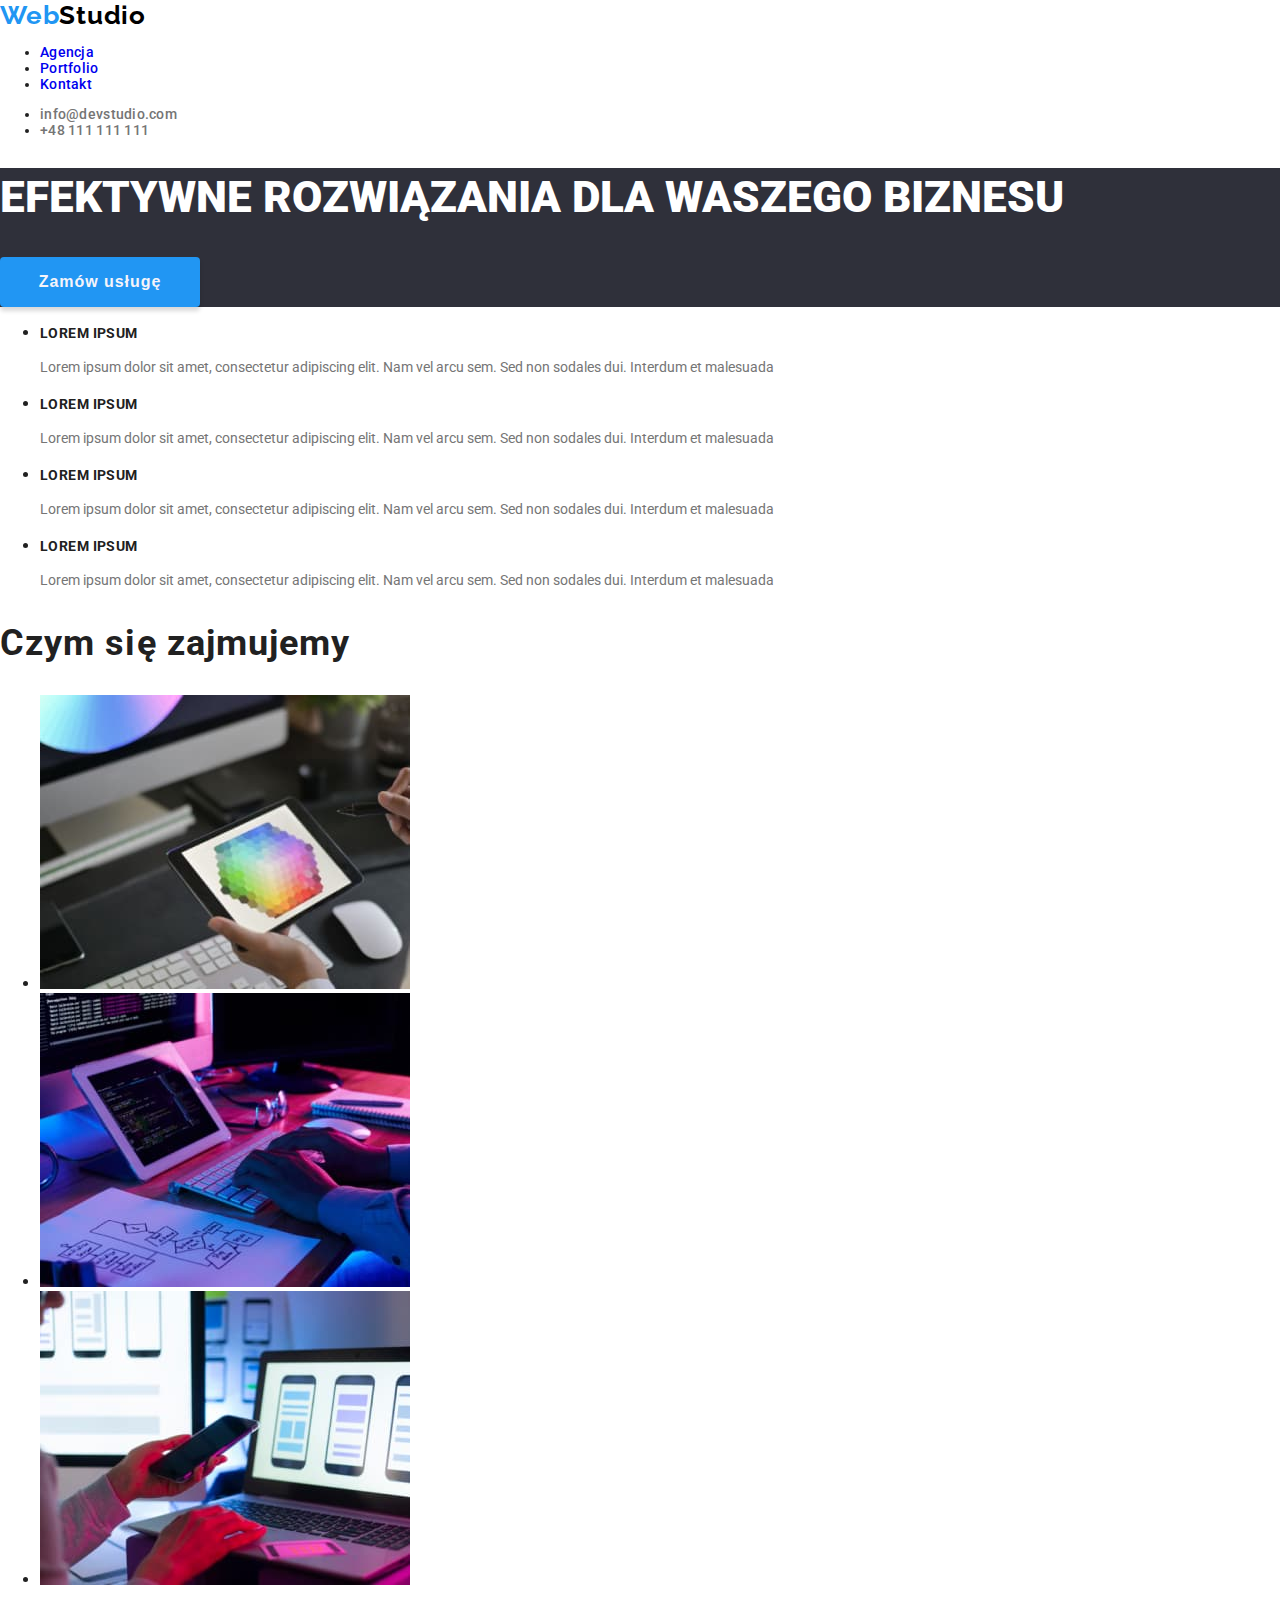
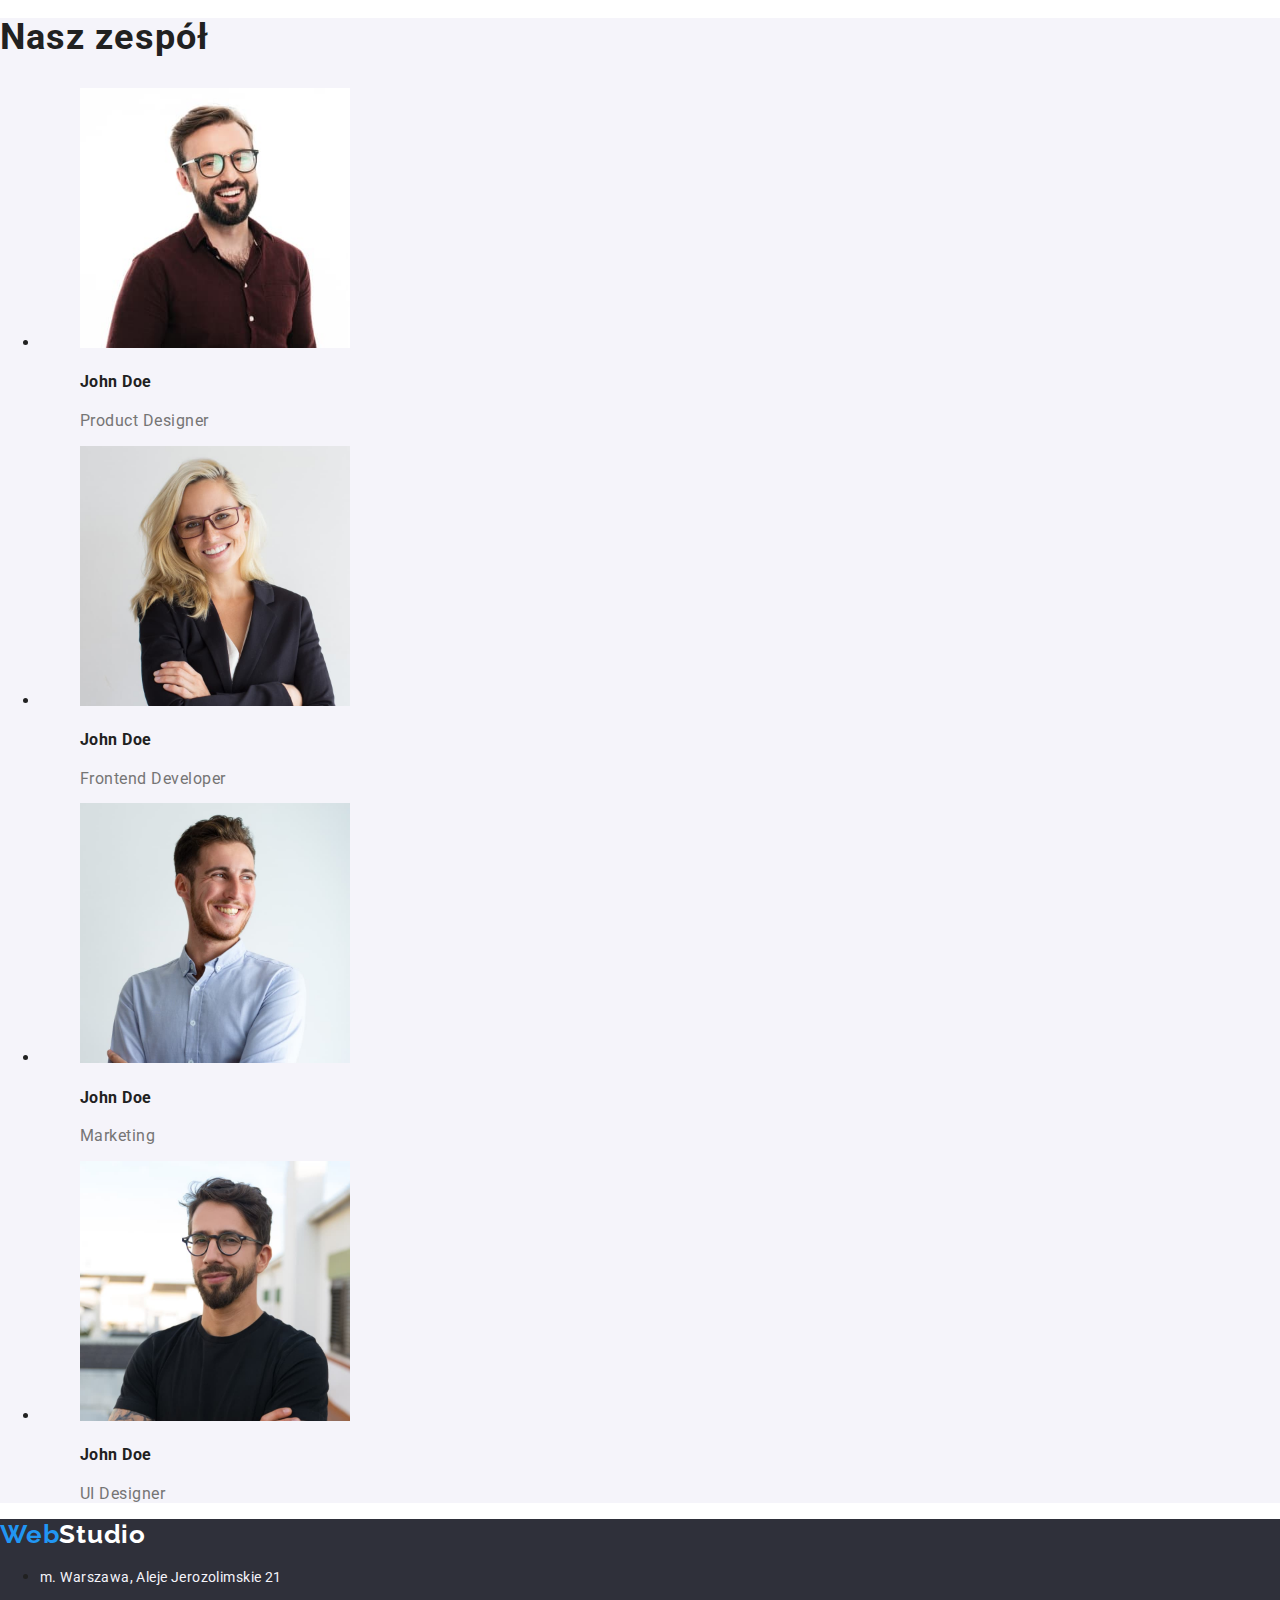
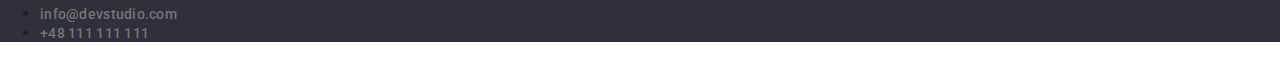
==== index.html @ f1ce7806 "start" ====
<!DOCTYPE html>
<html lang="pl">
  <head>
    <meta charset="UTF-8" />
    <meta http-equiv="X-UA-Compatible" content="IE=edge" />
    <meta name="viewport" content="width=device-width, initial-scale=1.0" />
    <link rel="preconnect" href="https://fonts.googleapis.com" />
    <link rel="preconnect" href="https://fonts.gstatic.com" crossorigin />
    <link
      href="https://fonts.googleapis.com/css2?family=Raleway:wght@700&family=Roboto:wght@400;500;700;900&display=swap"
      rel="stylesheet"
    />
    <link rel="stylesheet" href="./css/style.css" />
    <title>Studio</title>
  </head>
  <body>
    <header>
      <div class="logo">
        <a href="index.html" class="logo-link">
          Web<span class="studio">Studio</span></a
        >
      </div>
      <div>
        <nav class="nav">
          <ul>
            <li><a href="#" class="nav-link">Agencja</a></li>
            <li><a href="./portfolio.html" class="nav-link">Portfolio</a></li>
            <li><a href="#" class="nav-link">Kontakt</a></li>
          </ul>
        </nav>
      </div>
      <div>
        <nav class="nav-2">
          <ul>
            <li>
              <a href="mailto:info@devstudio.com" class="nav-mail"
                >info@devstudio.com</a
              >
            </li>
            <li>
              <a href="tel:+48111111111" class="nav-number">+48 111 111 111</a>
            </li>
          </ul>
        </nav>
      </div>
    </header>
    <main>
      <section class="section-1">
        <h1 class="section-1-h1">EFEKTYWNE ROZWIĄZANIA DLA WASZEGO BIZNESU</h1>
        <button type="button" class="button-section-1">Zamów usługę</button>
      </section>
      <section class="section-2">
        <ul>
          <li>
            <h3 class="section-2-h3">LOREM IPSUM</h3>
            <p class="section-2-p">
              Lorem ipsum dolor sit amet, consectetur adipiscing elit. Nam vel
              arcu sem. Sed non sodales dui. Interdum et malesuada
            </p>
          </li>
          <li>
            <h3 class="section-2-h3">LOREM IPSUM</h3>
            <p class="section-2-p">
              Lorem ipsum dolor sit amet, consectetur adipiscing elit. Nam vel
              arcu sem. Sed non sodales dui. Interdum et malesuada
            </p>
          </li>
          <li>
            <h3 class="section-2-h3">LOREM IPSUM</h3>
            <p class="section-2-p">
              Lorem ipsum dolor sit amet, consectetur adipiscing elit. Nam vel
              arcu sem. Sed non sodales dui. Interdum et malesuada
            </p>
          </li>
          <li>
            <h3 class="section-2-h3">LOREM IPSUM</h3>
            <p class="section-2-p">
              Lorem ipsum dolor sit amet, consectetur adipiscing elit. Nam vel
              arcu sem. Sed non sodales dui. Interdum et malesuada
            </p>
          </li>
        </ul>
      </section>

      <section class="section-3">
        <h2 class="section-3-h2">Czym się zajmujemy</h2>

        <ul>
          <li>
            <img
              src="./images/tablet.jpg"
              alt="tablet"
              width="370"
              height="294"
            />
          </li>
          <li>
            <img
              src="./images/coding.jpg"
              alt="coding"
              width="370"
              height="294"
            />
          </li>
          <li>
            <img
              src="./images/hand with tablet.jpg"
              alt="hand with tablet"
              width="370"
              height="294"
            />
          </li>
        </ul>
      </section>

      <section class="section-4">
        <h2 class="section-4-h2">Nasz zespół</h2>

        <ul>
          <li>
            <figure>
              <img
                src="./images/john doe product designer.jpg"
                alt="men with beard"
                width="270"
                height="260"
              />
              <figcaption>
                <h4 class="section-4-h4">John Doe</h4>
                <p class="section-4-p">Product Designer</p>
              </figcaption>
            </figure>
          </li>
          <li>
            <figure>
              <img
                src="./images/frontend developer.jpg"
                alt="girl with blon hair"
                width="270"
                height="260"
              />
              <figcaption>
                <h4 class="section-4-h4">John Doe</h4>
                <p class="section-4-p">Frontend Developer</p>
              </figcaption>
            </figure>
          </li>
          <li>
            <figure>
              <img
                src="./images/john doe marketing.jpg"
                alt="smilling man"
                width="270"
                height="260"
              />
              <figcaption>
                <h4 class="section-4-h4">John Doe</h4>
                <p class="section-4-p">Marketing</p>
              </figcaption>
            </figure>
          </li>
          <li>
            <figure>
              <img
                src="./images/man with beard.jpg"
                alt="man with beard"
                width="270"
                height="260"
              />
              <figcaption>
                <h4 class="section-4-h4">John Doe</h4>
                <p class="section-4-p">UI Designer</p>
              </figcaption>
            </figure>
          </li>
        </ul>
      </section>
    </main>

    <footer class="footer-style">
      <div class="logo">
        <a href="index.html" class="logo-link">
          Web<span class="studio-footer">Studio</span></a
        >
      </div>

      <address class="address">
        <ul>
          <li>
            <p class="adress-localization">
              m. Warszawa, Aleje Jerozolimskie 21
            </p>
          </li>
          <li>
            <a href="mailto:info@devstudio.com" class="adress-mail"
              >info@devstudio.com</a
            >
          </li>
          <li>
            <a href="tel:+48111111111" class="adress-tel">+48 111 111 111</a>
          </li>
        </ul>
      </address>
    </footer>
  </body>
</html>
---- css/style.css ----
:root {
  --hover-color: #2196f3;
  --color-grey: #757575;
  --color-black: #212121;
  --color-white: #f5f4fa;
  --color-grey2: #2f303a;
}

body {
  font-family: "Roboto", sans-serif;
  margin: 0px;
  padding: 0px;
  color: var(--color-black)
}

/*logo*/

.logo-link {
  font-family: "Raleway", sans-serif;
  text-decoration: none;
  font-style: normal;
  font-weight: 700;
  font-size: 26px;
  line-height: 1.19;
  letter-spacing: 0.03em;
  color: var(--hover-color);
}

.studio {
  color: #000000;
}
.studio-infooter {
  color: white;
}

.nav {
  text-decoration: none;
  font-style: normal;
  font-weight: 500;
  font-size: 14px;
  line-height: 1.14;
  letter-spacing: 0.02em;
}

.nav-link {
  text-decoration: none;
  font-style: normal;
  font-weight: 500;
  font-size: 14px;
  line-height: 1.14;
  letter-spacing: 0.02em;
}

.nav-link:hover,
.nav-link:focus {
  font-style: normal;
  font-weight: 500;
  font-size: 14px;
  line-height: 1.14;
  letter-spacing: 0.02em;
  color: var(--hover-color);
}

.nav-2 {
  text-decoration: none;
  font-style: normal;
  font-weight: 500;
  font-size: 14px;
  line-height: 1.14;
  letter-spacing: 0.02em;
}

.nav-mail {
  font-style: normal;
  font-weight: 500;
  font-size: 14px;
  line-height: 1.14;
  letter-spacing: 0.02em;
  color: var(--color-grey);
  text-decoration: none;
}

.nav-number {
  font-style: normal;
  font-weight: 500;
  font-size: 14px;
  line-height: 1.14;
  letter-spacing: 0.02em;
  color: var(--color-grey);
  text-decoration: none;
}
.nav-mail:hover,
.nav-mail:focus,
.nav-number:hover,
.nav-number:focus {
  color: #2196f3;
}
/* Main*/

.section-1 {
  background-color: var(--color-grey2);
}
.section-1-h1 {
  font-style: normal;
  font-weight: 900;
  font-size: 44px;
  line-height: 1.36;
  color: #ffffff;
}
.button-section-1 {
  width: 200px;
  height: 50px;
  left: 700px;
  top: 430px;
  background: var(--hover-color);
  box-shadow: 0px 4px 4px rgba(0, 0, 0, 0.15);
  border-radius: 4px;
  font-style: normal;
  font-weight: 700;
  font-size: 16px;
  line-height: 1.8;
  letter-spacing: 0.06em;
  color: var(--color-white);
  cursor: pointer;
  border: none;
}

.section-2-h3 {
  font-style: normal;
  font-size: 14px;
  line-height: 1.14;
  letter-spacing: 0.03em;
  text-transform: uppercase;
}

.section-2-p {
  font-style: normal;
  font-weight: 400;
  font-size: 14px;
  line-height: 1.71;
  color: var(--color-grey);
}

.section-3-h2 {
  font-style: normal;
  font-weight: 700;
  font-size: 36px;
  line-height: 1.16;
  letter-spacing: 0.03em;
}

.section-4 {
  background-color: #f5f4fa;
}

.section-4-h2 {
  font-style: normal;
  font-weight: 700;
  font-size: 36px;
  letter-spacing: 0.03em;
  line-height: 1.1;
}

.section-4-h4 {
  font-style: normal;
  font-size: 16px;
  letter-spacing: 0.03em;
  line-height: 1.1;
}

.section-4-p {
  font-style: normal;
  font-weight: 400;
  font-size: 16px;
  letter-spacing: 0.03em;
  color: var(--color-grey);
  line-height: 1.1;
}

/*footer*/

.footer-style {
  background-color: var(--color-grey2);
}

.studio-footer {
  color: #ffffff;
}
.adress-localization {
  font-style: normal;
  font-weight: 400;
  font-size: 14px;
  letter-spacing: 0.03em;
  color: var(--color-white);
  line-height: 1.71;
}

.adress-mail {
  font-style: normal;
  font-weight: 500;
  font-size: 14px;
  line-height: 1.14;
  letter-spacing: 0.02em;
  color: var(--color-grey);
  text-decoration: none;
}

.adress-tel {
  font-style: normal;
  font-weight: 500;
  font-size: 14px;
  line-height: 1.14;
  letter-spacing: 0.02em;
  color: var(--color-grey);
  text-decoration: none;
}

/*portfolio */

.button-page-1 {
  font-style: normal;
  font-weight: 500;
  font-size: 16px;
  line-height: 1.6;
  border-radius: 4px;
}

.button-page-1:hover,
.button-page-1:focus {
  width: 93px;
  height: 38px;
  background: var(--hover-color);
  color: var(--color-white);
  box-shadow: 0px 3px 1px rgba(0, 0, 0, 0.1), 0px 1px 2px rgba(0, 0, 0, 0.08),
    0px 2px 2px rgba(0, 0, 0, 0.12);
  border-radius: 4px;
}
.button-page-2 {
  width: 93px;
  height: 38px;
  background: var(--color-white);
  border-radius: 4px;
  border-style: none;
  cursor: pointer;
}

.button-page-2:hover,
.button-page-2:focus {
  width: 93px;
  height: 38px;
  background: var(--hover-color);
  color: var(--color-white);
  box-shadow: 0px 3px 1px rgba(0, 0, 0, 0.1), 0px 1px 2px rgba(0, 0, 0, 0.08),
    0px 2px 2px rgba(0, 0, 0, 0.12);
  border-radius: 4px;
}

.section-5-h4 {
  font-style: normal;
  font-size: 18px;
  letter-spacing: 0.06em;
  line-height: 2;
}

.section-5-p {
  font-style: normal;
  font-weight: 400;
  font-size: 16px;
  letter-spacing: 0.03em;
  color: var(--color-grey);
  line-height: 1.8;
}
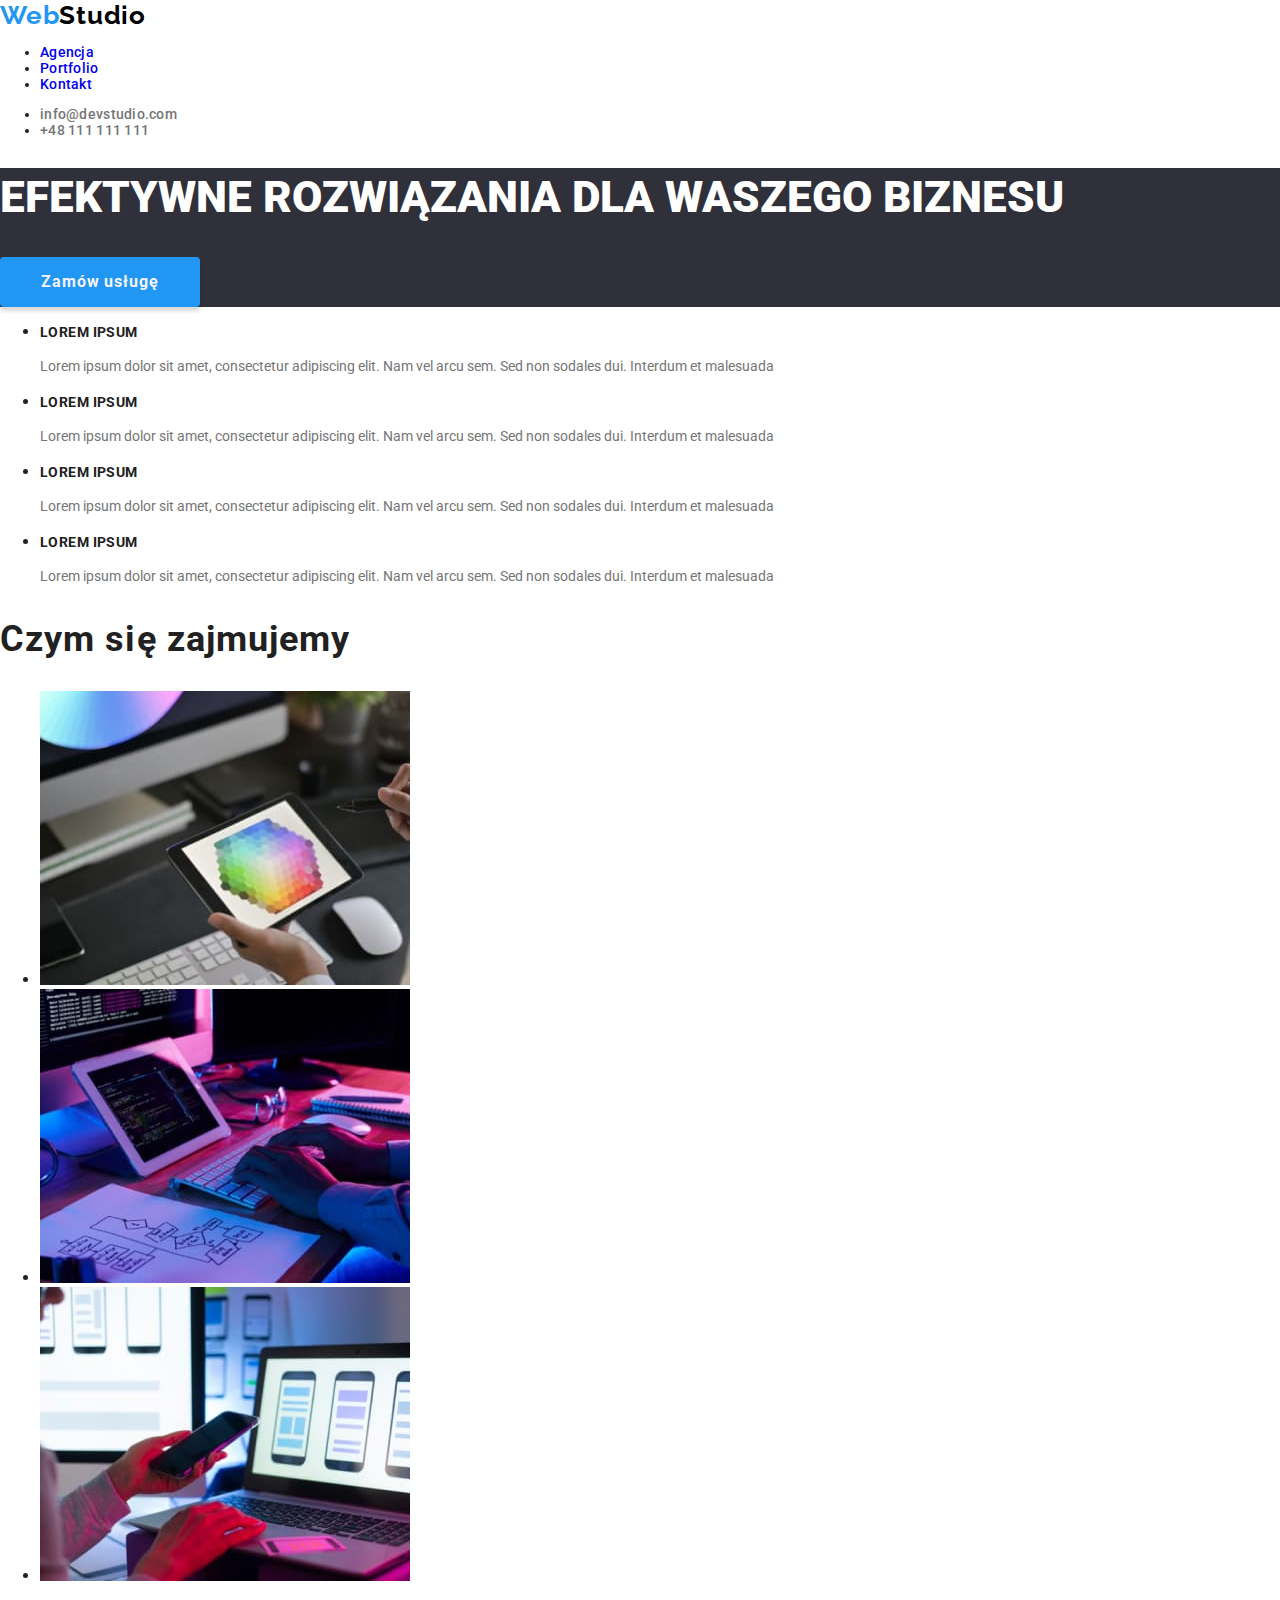
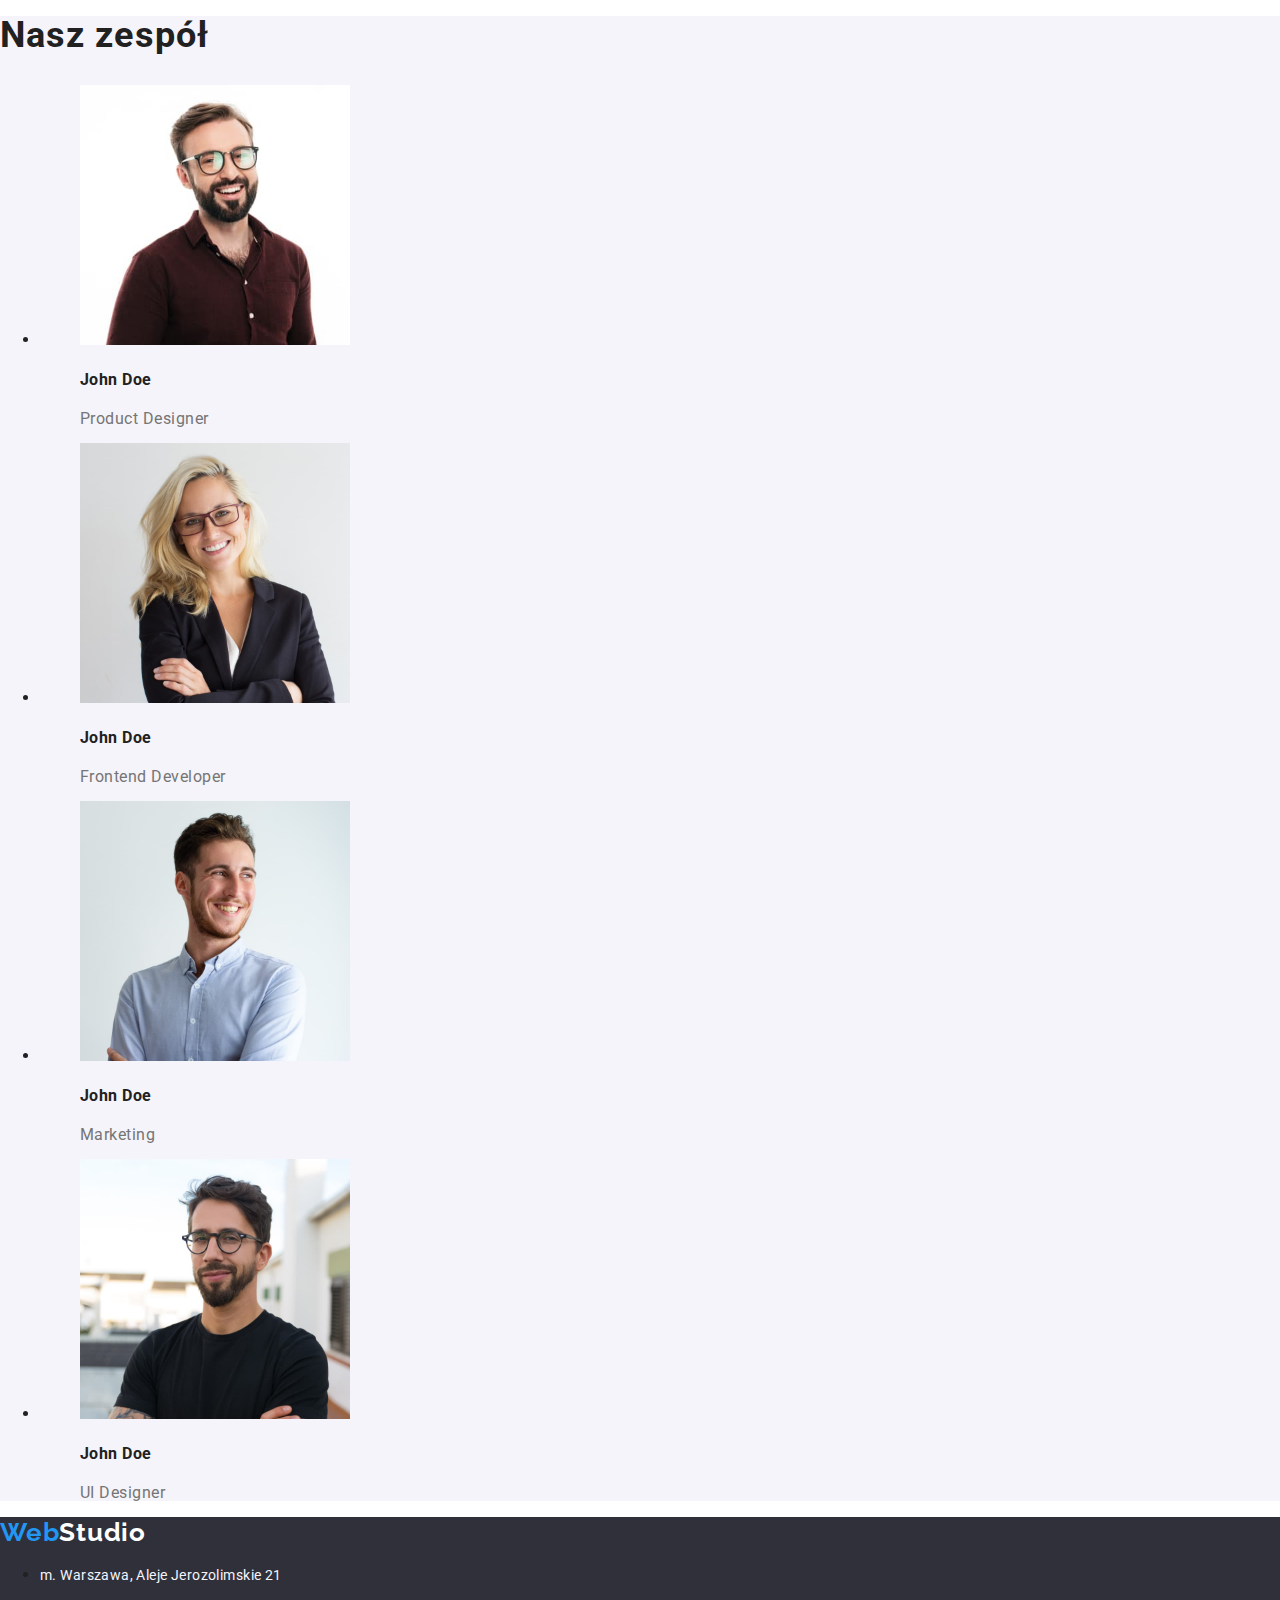
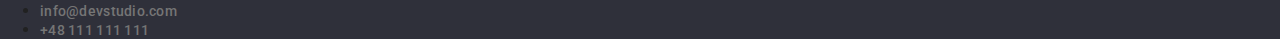
==== commit 059ed7ef: "zmiany 17.10" ====
--- a/index.html
+++ b/index.html
@@ -10,10 +10,12 @@
       href="https://fonts.googleapis.com/css2?family=Raleway:wght@700&family=Roboto:wght@400;500;700;900&display=swap"
       rel="stylesheet"
     />
+    <link rel="stylesheet" href="https://cdnjs.cloudflare.com/ajax/libs/modern-normalize/1.0.0/modern-normalize.min.css"
+  />
     <link rel="stylesheet" href="./css/style.css" />
     <title>Studio</title>
   </head>
-  <body>
+  <body class="wrapper">
     <header>
       <div class="logo">
         <a href="index.html" class="logo-link">
@@ -22,7 +24,7 @@
       </div>
       <div>
         <nav class="nav">
-          <ul>
+          <ul class="list-style-nav-list">
             <li><a href="#" class="nav-link">Agencja</a></li>
             <li><a href="./portfolio.html" class="nav-link">Portfolio</a></li>
             <li><a href="#" class="nav-link">Kontakt</a></li>
@@ -85,8 +87,8 @@
       <section class="section-3">
         <h2 class="section-3-h2">Czym się zajmujemy</h2>
 
-        <ul>
-          <li>
+        <ul class="list-style-section-3">
+          <li class="list-item-section-3"->
             <img
               src="./images/tablet.jpg"
               alt="tablet"
@@ -94,7 +96,7 @@
               height="294"
             />
           </li>
-          <li>
+          <li class="list-item-section-3">
             <img
               src="./images/coding.jpg"
               alt="coding"
@@ -102,7 +104,7 @@
               height="294"
             />
           </li>
-          <li>
+          <li class="list-item-section-3">
             <img
               src="./images/hand with tablet.jpg"
               alt="hand with tablet"
@@ -116,8 +118,8 @@
       <section class="section-4">
         <h2 class="section-4-h2">Nasz zespół</h2>
 
-        <ul>
-          <li>
+        <ul class="list-style-section-4">
+          <li class="list-item-section-4">
             <figure>
               <img
                 src="./images/john doe product designer.jpg"
@@ -131,7 +133,7 @@
               </figcaption>
             </figure>
           </li>
-          <li>
+          <li class="list-item-section-4">
             <figure>
               <img
                 src="./images/frontend developer.jpg"
@@ -145,7 +147,7 @@
               </figcaption>
             </figure>
           </li>
-          <li>
+          <li class="list-item-section-4">
             <figure>
               <img
                 src="./images/john doe marketing.jpg"
@@ -158,7 +160,7 @@
                 <p class="section-4-p">Marketing</p>
               </figcaption>
             </figure>
-          </li>
+          </li class="list-item-section-4">
           <li>
             <figure>
               <img
@@ -185,7 +187,7 @@
       </div>
 
       <address class="address">
-        <ul>
+        <ul class="list-in-footer">
           <li>
             <p class="adress-localization">
               m. Warszawa, Aleje Jerozolimskie 21
--- a/css/style.css
+++ b/css/style.css
@@ -6,11 +6,18 @@
   --color-grey2: #2f303a;
 }
 
+*,
+*::before,
+*::after {
+  box-sizing: border-box;
+}
+
 body {
   font-family: "Roboto", sans-serif;
   margin: 0px;
   padding: 0px;
-  color: var(--color-black)
+  color: var(--color-black);
+  width: 1600px
 }
 
 /*logo*/
@@ -24,6 +31,7 @@
   line-height: 1.19;
   letter-spacing: 0.03em;
   color: var(--hover-color);
+  margin-right: 93px;
 }
 
 .studio {
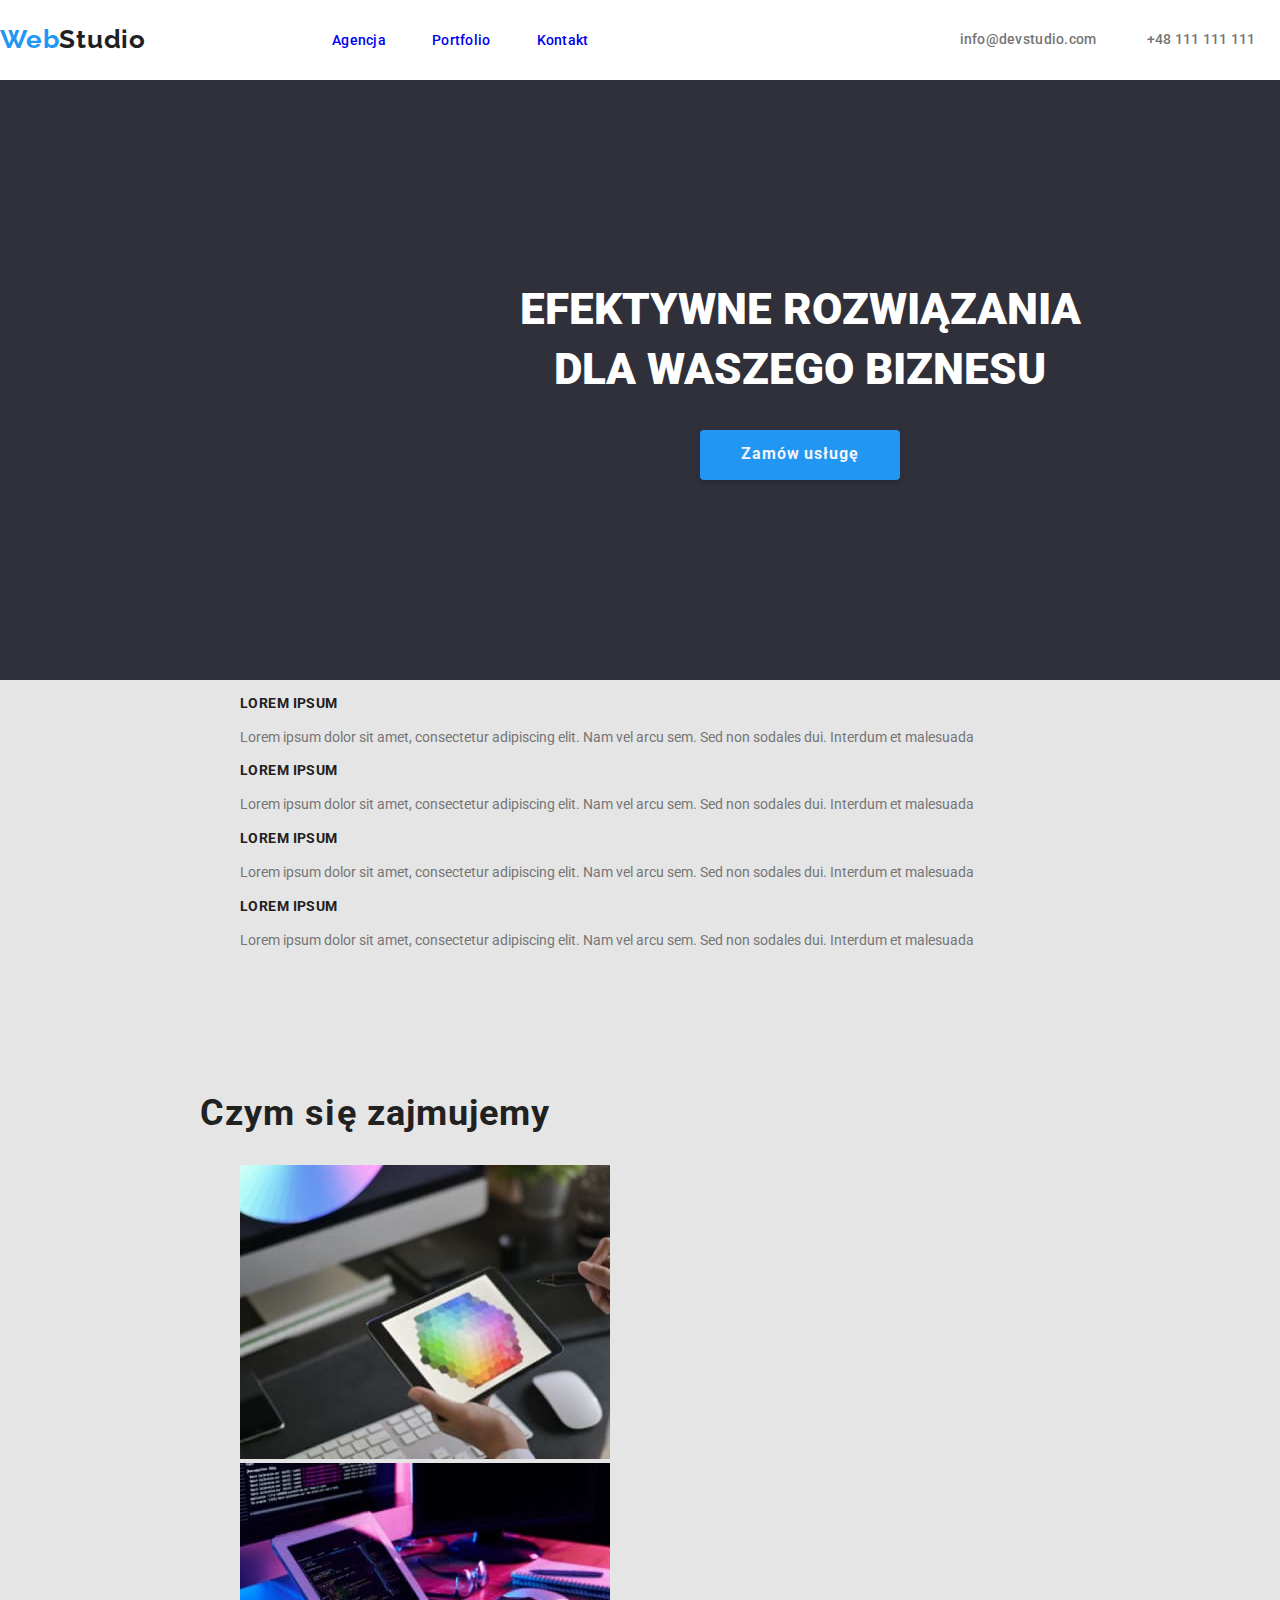
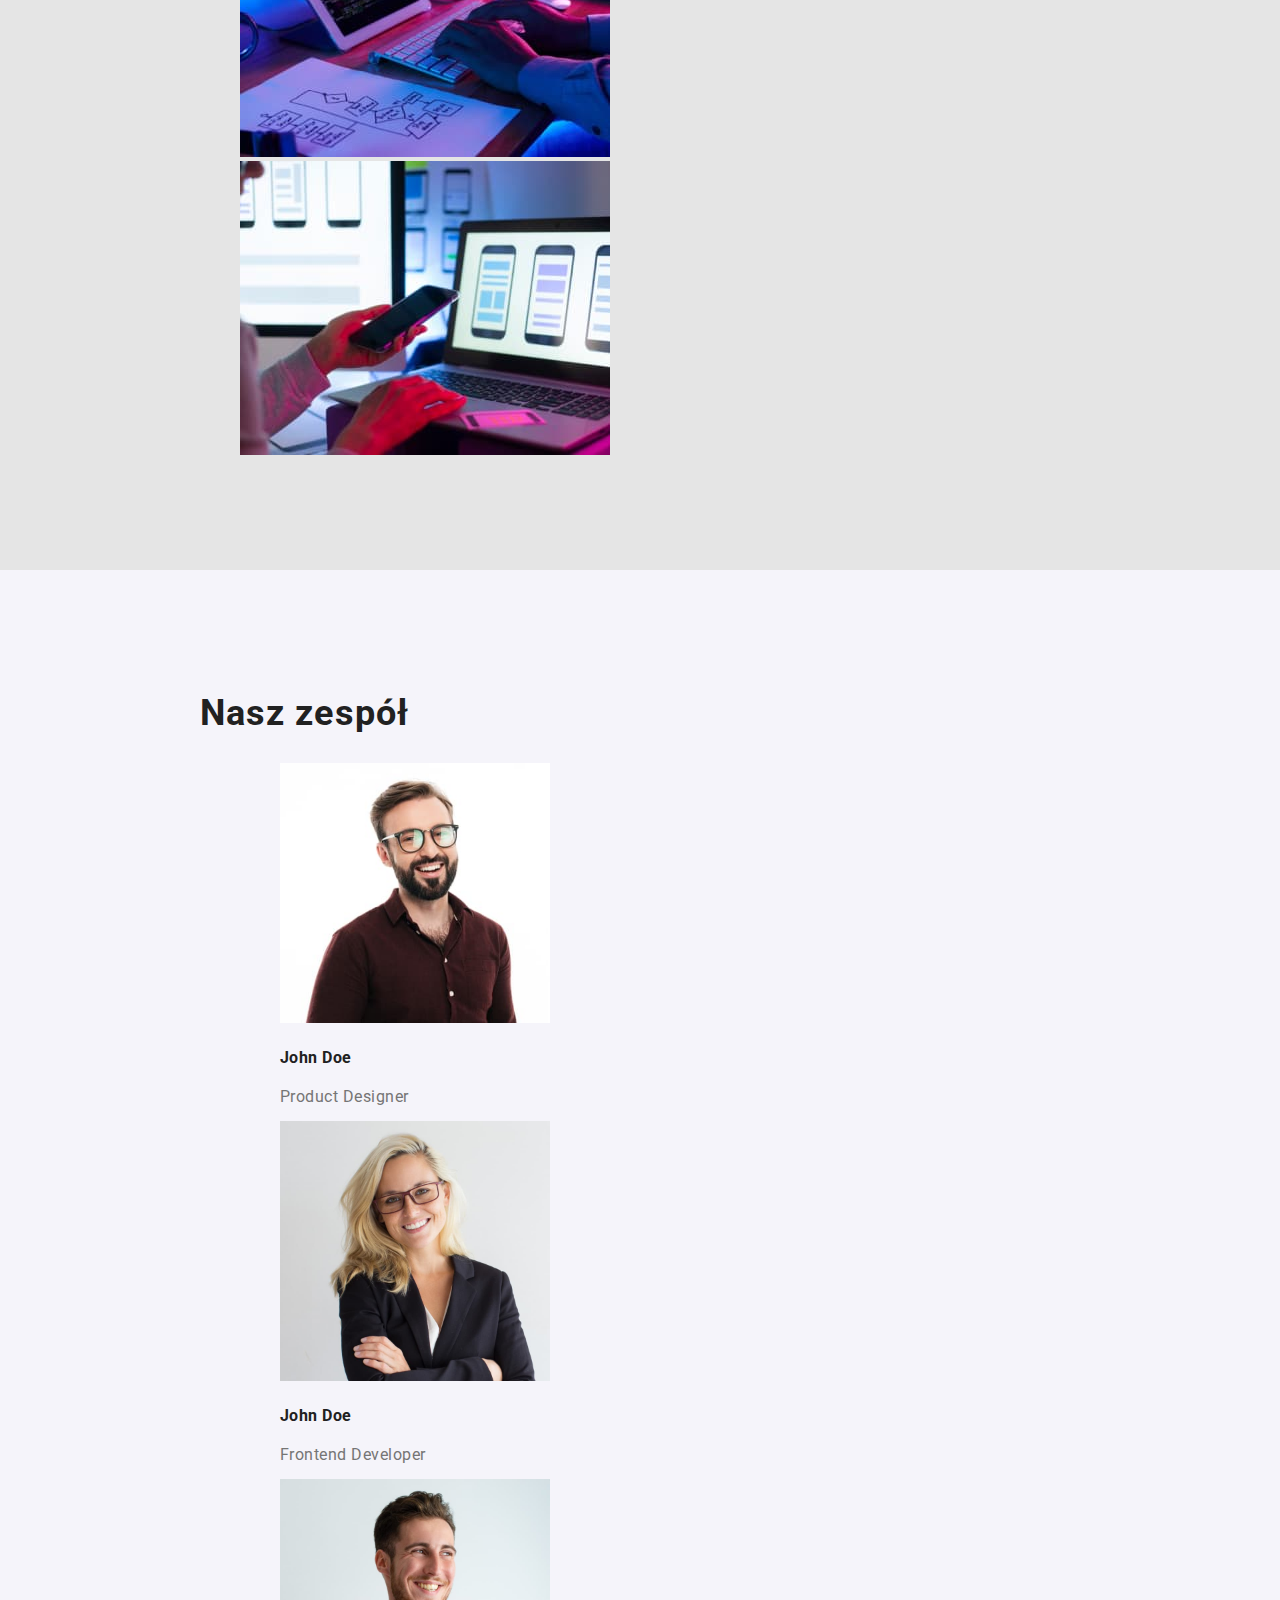
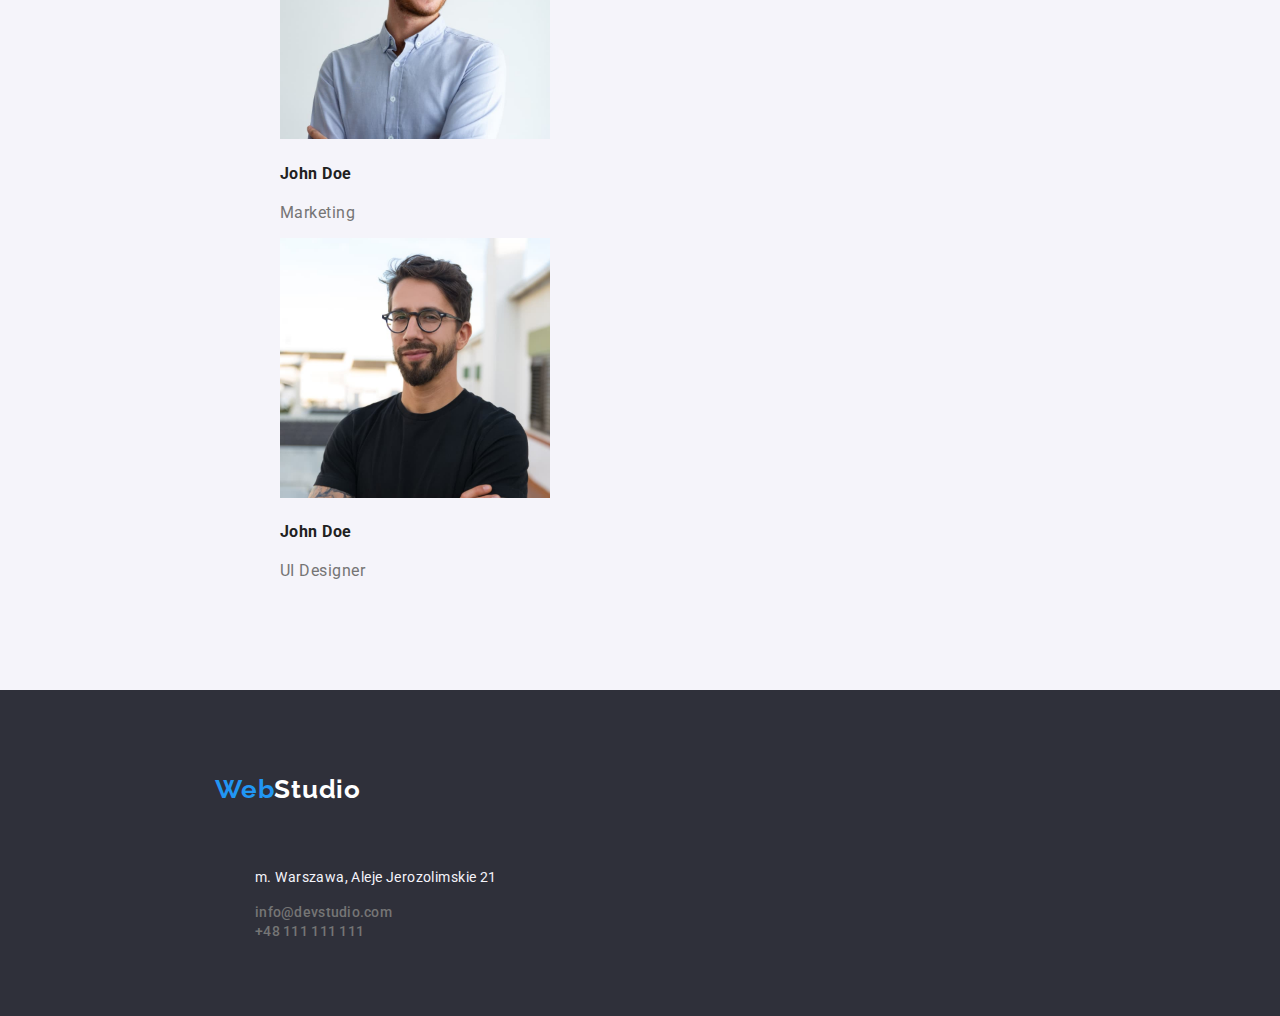
==== commit ef8c7062: "zmiany 18.10" ====
--- a/index.html
+++ b/index.html
@@ -16,14 +16,14 @@
     <title>Studio</title>
   </head>
   <body class="wrapper">
-    <header>
+    <header class="menu">
       <div class="logo">
         <a href="index.html" class="logo-link">
           Web<span class="studio">Studio</span></a
         >
       </div>
       <div>
-        <nav class="nav">
+        <nav>
           <ul class="list-style-nav-list">
             <li><a href="#" class="nav-link">Agencja</a></li>
             <li><a href="./portfolio.html" class="nav-link">Portfolio</a></li>
@@ -31,9 +31,8 @@
           </ul>
         </nav>
       </div>
-      <div>
-        <nav class="nav-2">
-          <ul>
+        <div class="nav-2">
+          <ul class="list-style-nav-2-list">
             <li>
               <a href="mailto:info@devstudio.com" class="nav-mail"
                 >info@devstudio.com</a
@@ -43,15 +42,14 @@
               <a href="tel:+48111111111" class="nav-number">+48 111 111 111</a>
             </li>
           </ul>
-        </nav>
-      </div>
+        </div>
     </header>
     <main>
       <section class="section-1">
-        <h1 class="section-1-h1">EFEKTYWNE ROZWIĄZANIA DLA WASZEGO BIZNESU</h1>
+        <h1 class="section-1-h1">EFEKTYWNE ROZWIĄZANIA <br />DLA WASZEGO BIZNESU</h1>
         <button type="button" class="button-section-1">Zamów usługę</button>
       </section>
-      <section class="section-2">
+      <section class="section-2 container">
         <ul>
           <li>
             <h3 class="section-2-h3">LOREM IPSUM</h3>
@@ -84,7 +82,7 @@
         </ul>
       </section>
 
-      <section class="section-3">
+      <section class="section-3 container section">
         <h2 class="section-3-h2">Czym się zajmujemy</h2>
 
         <ul class="list-style-section-3">
@@ -114,8 +112,8 @@
           </li>
         </ul>
       </section>
-
-      <section class="section-4">
+<div class="section-4">
+      <section class="container section">
         <h2 class="section-4-h2">Nasz zespół</h2>
 
         <ul class="list-style-section-4">
@@ -177,6 +175,7 @@
           </li>
         </ul>
       </section>
+      </div>
     </main>
 
     <footer class="footer-style">
--- a/css/style.css
+++ b/css/style.css
@@ -2,26 +2,52 @@
   --hover-color: #2196f3;
   --color-grey: #757575;
   --color-black: #212121;
-  --color-white: #f5f4fa;
+  --color-very-light-grey: #f5f4fa;
   --color-grey2: #2f303a;
-}
-
-*,
-*::before,
-*::after {
-  box-sizing: border-box;
+  --color-light-grey: #e5e5e5;
+  --color-header-border: #ececec;
+  --color-white: #fff;
 }
 
 body {
+  margin: 0;
+  margin: auto;
+  padding: 0;
   font-family: "Roboto", sans-serif;
-  margin: 0px;
-  padding: 0px;
   color: var(--color-black);
-  width: 1600px
+  width: 1600px;
+  background-color: var(--color-light-grey);
+}
+
+ul {
+  list-style: none;
+}
+
+h1 {
+  margin: 0;
+}
+
+.container {
+  width: 1200px;
+  margin: auto;
+}
+
+.section {
+  padding: 94px 0;
+}
+
+.menu {
+  display: flex;
+  align-items: center;
+  border-bottom: 1px solid var(--header-border);
+  background-color: var(--color-white);
 }
 
 /*logo*/
-
+.logo {
+  padding-top: 24px;
+  padding-bottom: 25px;
+}
 .logo-link {
   font-family: "Raleway", sans-serif;
   text-decoration: none;
@@ -35,10 +61,10 @@
 }
 
 .studio {
-  color: #000000;
+  color: var(--color-black);
 }
 .studio-infooter {
-  color: white;
+  color: var(--color-white);
 }
 
 .nav {
@@ -50,6 +76,12 @@
   letter-spacing: 0.02em;
 }
 
+.list-style-nav-list {
+  padding-left: 93px;
+  display: flex;
+  gap: 46px;
+}
+
 .nav-link {
   text-decoration: none;
   font-style: normal;
@@ -57,6 +89,10 @@
   font-size: 14px;
   line-height: 1.14;
   letter-spacing: 0.02em;
+}
+
+.nav-link:visited {
+  color: var(--color-black);
 }
 
 .nav-link:hover,
@@ -76,6 +112,12 @@
   font-size: 14px;
   line-height: 1.14;
   letter-spacing: 0.02em;
+}
+
+.list-style-nav-2-list {
+  padding-left: 371px;
+  display: flex;
+  gap: 50px;
 }
 
 .nav-mail {
@@ -101,19 +143,22 @@
 .nav-mail:focus,
 .nav-number:hover,
 .nav-number:focus {
-  color: #2196f3;
+  color: var(--hover-color);
 }
 /* Main*/
 
 .section-1 {
+  padding: 200px 0;
+  text-align: center;
   background-color: var(--color-grey2);
 }
 .section-1-h1 {
+  padding-bottom: 30px;
   font-style: normal;
   font-weight: 900;
   font-size: 44px;
   line-height: 1.36;
-  color: #ffffff;
+  color: var(--color-white);
 }
 .button-section-1 {
   width: 200px;
@@ -128,7 +173,7 @@
   font-size: 16px;
   line-height: 1.8;
   letter-spacing: 0.06em;
-  color: var(--color-white);
+  color: var(--color-very-light-grey);
   cursor: pointer;
   border: none;
 }
@@ -158,7 +203,7 @@
 }
 
 .section-4 {
-  background-color: #f5f4fa;
+  background-color: var(--color-very-light-grey);
 }
 
 .section-4-h2 {
@@ -188,18 +233,24 @@
 /*footer*/
 
 .footer-style {
+  padding-left: 215px;
+  padding-top: 60px;
+  padding-bottom: 60px;
+  display: flex;
+  flex-direction: column;
+  gap: 20px;
   background-color: var(--color-grey2);
 }
 
 .studio-footer {
-  color: #ffffff;
+  color: var(--color-white);
 }
 .adress-localization {
   font-style: normal;
   font-weight: 400;
   font-size: 14px;
   letter-spacing: 0.03em;
-  color: var(--color-white);
+  color: var(--color-very-light-grey);
   line-height: 1.71;
 }
 
@@ -238,7 +289,7 @@
   width: 93px;
   height: 38px;
   background: var(--hover-color);
-  color: var(--color-white);
+  color: var(--color-very-light-grey);
   box-shadow: 0px 3px 1px rgba(0, 0, 0, 0.1), 0px 1px 2px rgba(0, 0, 0, 0.08),
     0px 2px 2px rgba(0, 0, 0, 0.12);
   border-radius: 4px;
@@ -246,7 +297,7 @@
 .button-page-2 {
   width: 93px;
   height: 38px;
-  background: var(--color-white);
+  background: var(--color-very-light-grey);
   border-radius: 4px;
   border-style: none;
   cursor: pointer;
@@ -257,7 +308,7 @@
   width: 93px;
   height: 38px;
   background: var(--hover-color);
-  color: var(--color-white);
+  color: var(--color-very-light-grey);
   box-shadow: 0px 3px 1px rgba(0, 0, 0, 0.1), 0px 1px 2px rgba(0, 0, 0, 0.08),
     0px 2px 2px rgba(0, 0, 0, 0.12);
   border-radius: 4px;
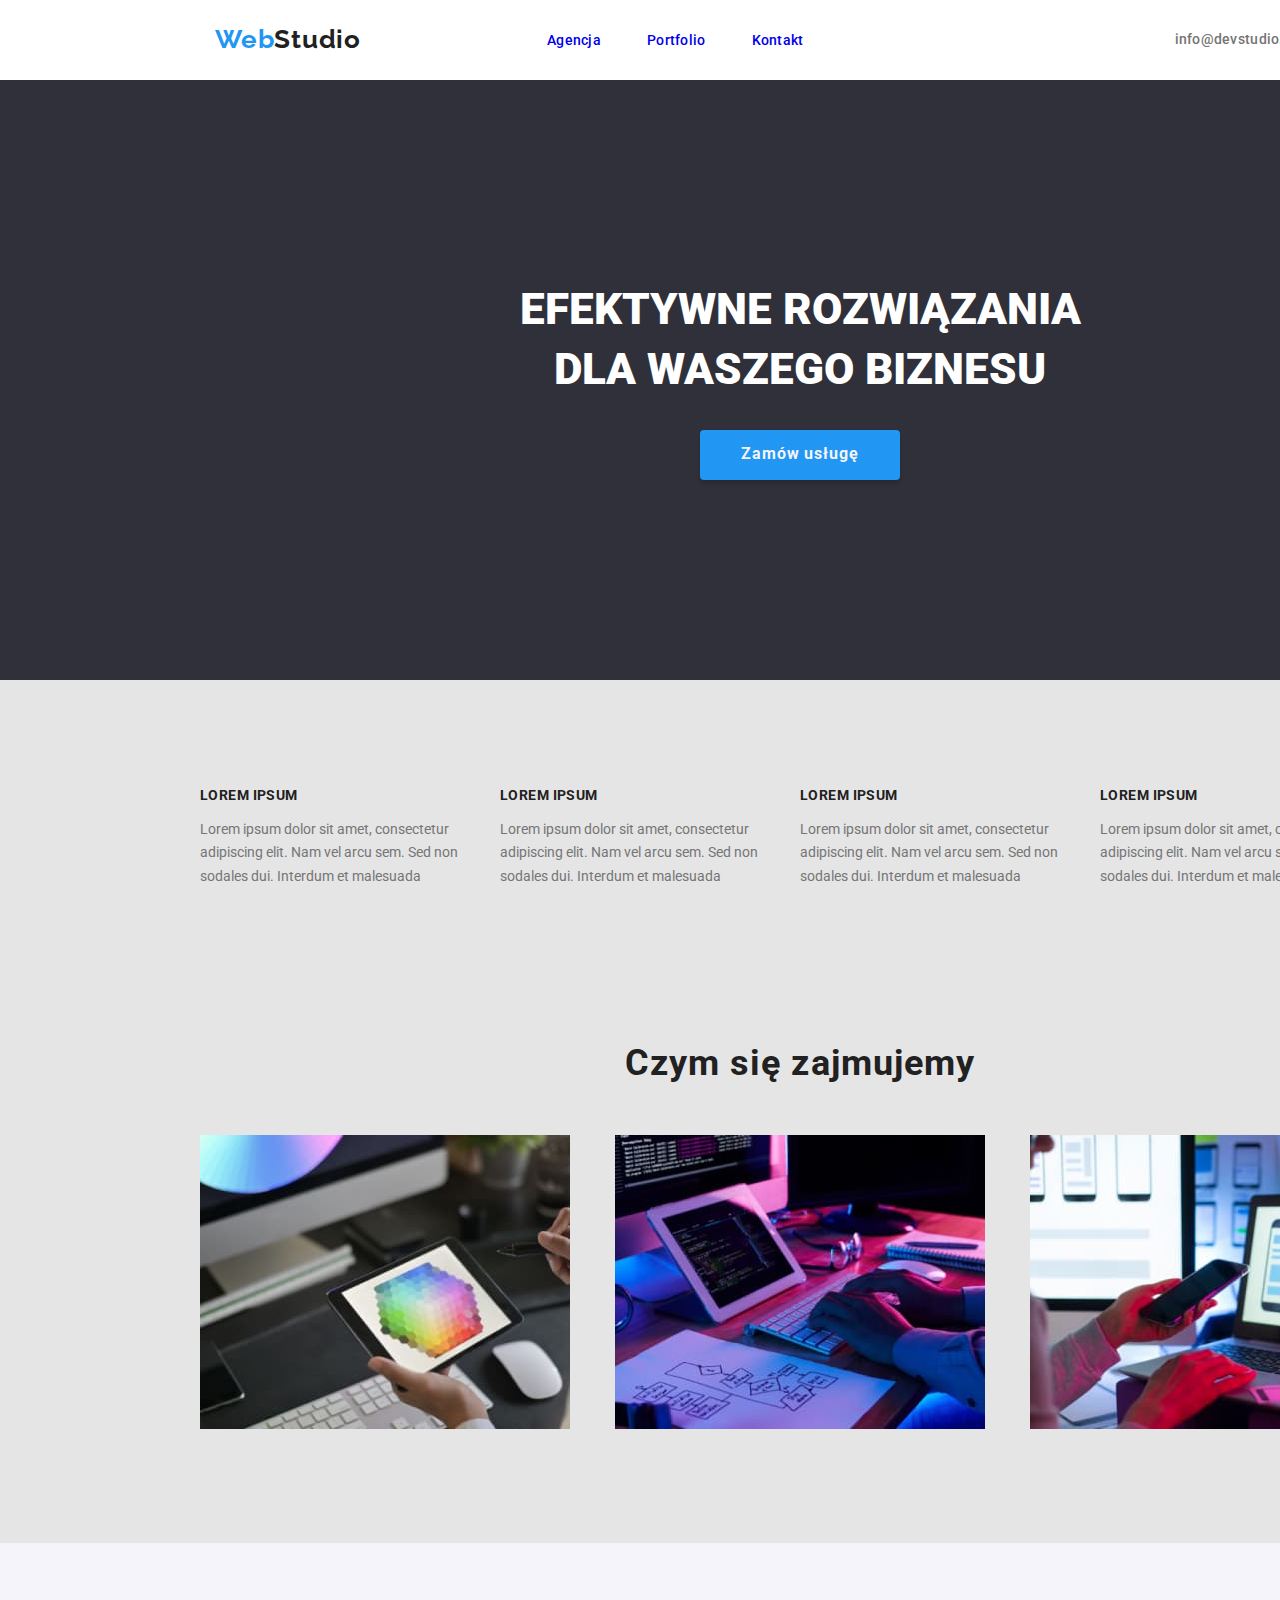
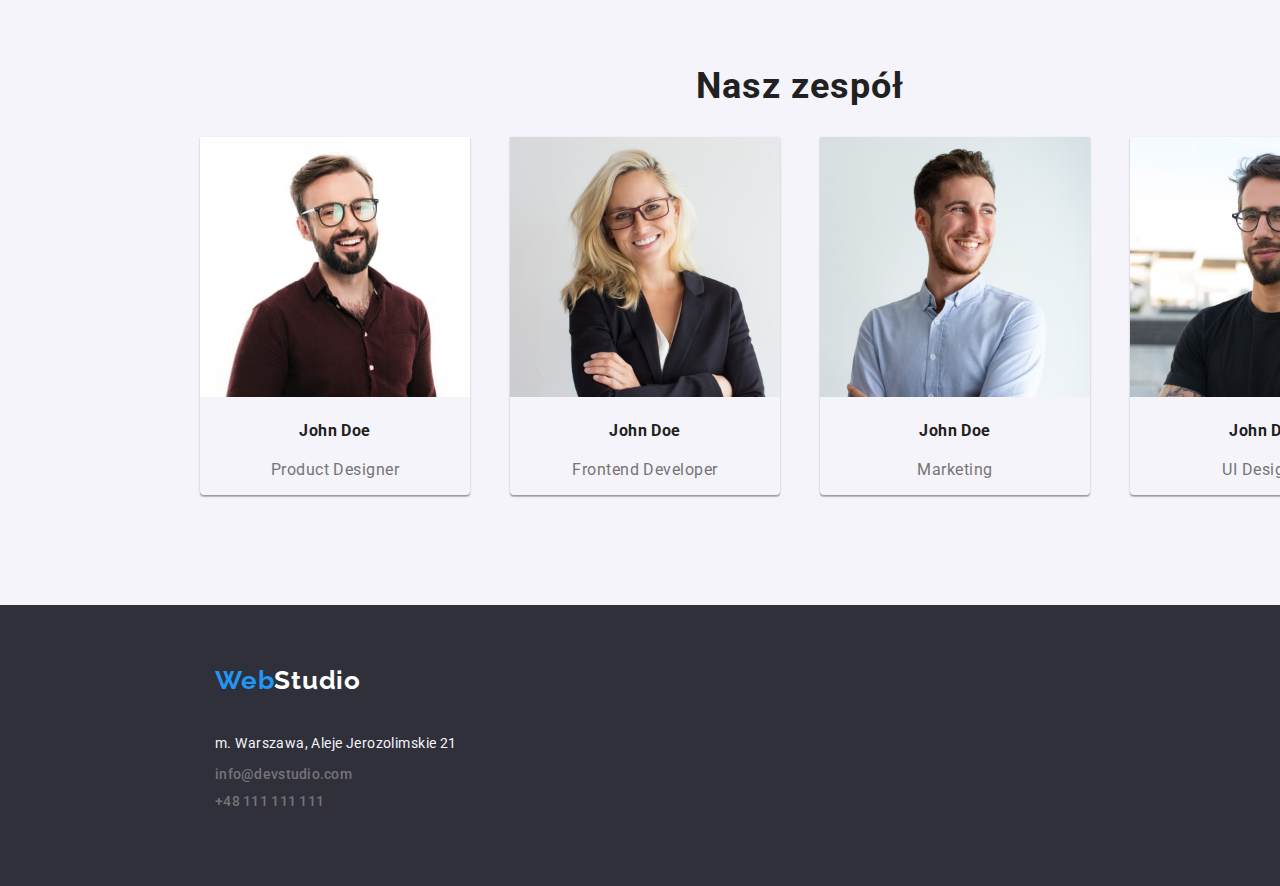
==== commit ab6edc61: "zmiany 18.10 czesc 2" ====
--- a/index.html
+++ b/index.html
@@ -10,8 +10,10 @@
       href="https://fonts.googleapis.com/css2?family=Raleway:wght@700&family=Roboto:wght@400;500;700;900&display=swap"
       rel="stylesheet"
     />
-    <link rel="stylesheet" href="https://cdnjs.cloudflare.com/ajax/libs/modern-normalize/1.0.0/modern-normalize.min.css"
-  />
+    <link
+      rel="stylesheet"
+      href="https://cdnjs.cloudflare.com/ajax/libs/modern-normalize/1.0.0/modern-normalize.min.css"
+    />
     <link rel="stylesheet" href="./css/style.css" />
     <title>Studio</title>
   </head>
@@ -31,26 +33,28 @@
           </ul>
         </nav>
       </div>
-        <div class="nav-2">
-          <ul class="list-style-nav-2-list">
-            <li>
-              <a href="mailto:info@devstudio.com" class="nav-mail"
-                >info@devstudio.com</a
-              >
-            </li>
-            <li>
-              <a href="tel:+48111111111" class="nav-number">+48 111 111 111</a>
-            </li>
-          </ul>
-        </div>
+      <div class="nav-2">
+        <ul class="list-style-nav-2-list">
+          <li>
+            <a href="mailto:info@devstudio.com" class="nav-mail"
+              >info@devstudio.com</a
+            >
+          </li>
+          <li>
+            <a href="tel:+48111111111" class="nav-number">+48 111 111 111</a>
+          </li>
+        </ul>
+      </div>
     </header>
     <main>
       <section class="section-1">
-        <h1 class="section-1-h1">EFEKTYWNE ROZWIĄZANIA <br />DLA WASZEGO BIZNESU</h1>
+        <h1 class="section-1-h1">
+          EFEKTYWNE ROZWIĄZANIA <br />DLA WASZEGO BIZNESU
+        </h1>
         <button type="button" class="button-section-1">Zamów usługę</button>
       </section>
-      <section class="section-2 container">
-        <ul>
+      <section class="container">
+        <ul class="section-2">
           <li>
             <h3 class="section-2-h3">LOREM IPSUM</h3>
             <p class="section-2-p">
@@ -86,7 +90,7 @@
         <h2 class="section-3-h2">Czym się zajmujemy</h2>
 
         <ul class="list-style-section-3">
-          <li class="list-item-section-3"->
+          <li class="list-item-section-3" ->
             <img
               src="./images/tablet.jpg"
               alt="tablet"
@@ -112,96 +116,81 @@
           </li>
         </ul>
       </section>
-<div class="section-4">
-      <section class="container section">
-        <h2 class="section-4-h2">Nasz zespół</h2>
+      <div class="section-4">
+        <section class="container section">
+          <h2 class="section-4-h2">Nasz zespół</h2>
 
-        <ul class="list-style-section-4">
-          <li class="list-item-section-4">
-            <figure>
+          <ul class="list-style-section-4">
+            <li class="team-member">
               <img
                 src="./images/john doe product designer.jpg"
                 alt="men with beard"
                 width="270"
                 height="260"
               />
-              <figcaption>
-                <h4 class="section-4-h4">John Doe</h4>
-                <p class="section-4-p">Product Designer</p>
-              </figcaption>
-            </figure>
-          </li>
-          <li class="list-item-section-4">
-            <figure>
+
+              <h4 class="section-4-h4">John Doe</h4>
+              <p class="section-4-p">Product Designer</p>
+            </li>
+            <li class="team-member">
               <img
                 src="./images/frontend developer.jpg"
                 alt="girl with blon hair"
                 width="270"
                 height="260"
               />
-              <figcaption>
-                <h4 class="section-4-h4">John Doe</h4>
-                <p class="section-4-p">Frontend Developer</p>
-              </figcaption>
-            </figure>
-          </li>
-          <li class="list-item-section-4">
-            <figure>
+
+              <h4 class="section-4-h4">John Doe</h4>
+              <p class="section-4-p">Frontend Developer</p>
+            </li>
+            <li class="team-member">
               <img
                 src="./images/john doe marketing.jpg"
                 alt="smilling man"
                 width="270"
                 height="260"
               />
-              <figcaption>
-                <h4 class="section-4-h4">John Doe</h4>
-                <p class="section-4-p">Marketing</p>
-              </figcaption>
-            </figure>
-          </li class="list-item-section-4">
-          <li>
-            <figure>
+
+              <h4 class="section-4-h4">John Doe</h4>
+              <p class="section-4-p">Marketing</p>
+            </li>
+            <li class="team-member">
               <img
                 src="./images/man with beard.jpg"
                 alt="man with beard"
                 width="270"
                 height="260"
               />
-              <figcaption>
-                <h4 class="section-4-h4">John Doe</h4>
-                <p class="section-4-p">UI Designer</p>
-              </figcaption>
-            </figure>
-          </li>
-        </ul>
-      </section>
+
+              <h4 class="section-4-h4">John Doe</h4>
+              <p class="section-4-p">UI Designer</p>
+            </li>
+          </ul>
+        </section>
       </div>
     </main>
 
     <footer class="footer-style">
-      <div class="logo">
+      <div class="logo-footer-style">
         <a href="index.html" class="logo-link">
           Web<span class="studio-footer">Studio</span></a
         >
       </div>
-
-      <address class="address">
-        <ul class="list-in-footer">
-          <li>
-            <p class="adress-localization">
-              m. Warszawa, Aleje Jerozolimskie 21
-            </p>
-          </li>
-          <li>
-            <a href="mailto:info@devstudio.com" class="adress-mail"
-              >info@devstudio.com</a
-            >
-          </li>
-          <li>
-            <a href="tel:+48111111111" class="adress-tel">+48 111 111 111</a>
-          </li>
-        </ul>
-      </address>
+      <ul class="list-in-footer">
+        <li>
+          <address class="adress-localization">
+            m. Warszawa, Aleje Jerozolimskie 21
+          </address>
+        </li>
+        <li>
+          <a href="mailto:info@devstudio.com" class="adress-mail"
+            >info@devstudio.com</a
+          >
+        </li>
+        <li>
+          <a href="tel:+48111111111" class="adress-tel">+48 111 111 111</a>
+        </li>
+      </ul>
     </footer>
   </body>
 </html>
--- a/css/style.css
+++ b/css/style.css
@@ -21,6 +21,7 @@
 
 ul {
   list-style: none;
+  padding: 0;
 }
 
 h1 {
@@ -45,6 +46,7 @@
 
 /*logo*/
 .logo {
+  margin-left: 215px;
   padding-top: 24px;
   padding-bottom: 25px;
 }
@@ -178,6 +180,13 @@
   border: none;
 }
 
+.section-2 {
+  display: flex;
+  flex-direction: row;
+  margin-top: 94px;
+}
+
+
 .section-2-h3 {
   font-style: normal;
   font-size: 14px;
@@ -195,6 +204,9 @@
 }
 
 .section-3-h2 {
+  display: flex;
+  justify-content: center;
+  margin-bottom: 50px;
   font-style: normal;
   font-weight: 700;
   font-size: 36px;
@@ -202,11 +214,20 @@
   letter-spacing: 0.03em;
 }
 
+.list-style-section-3 {
+  display:flex;
+  justify-content: space-between;
+  gap: 30px;
+
+}
+
 .section-4 {
   background-color: var(--color-very-light-grey);
 }
 
 .section-4-h2 {
+  display: flex;
+  justify-content: center;
   font-style: normal;
   font-weight: 700;
   font-size: 36px;
@@ -214,6 +235,19 @@
   line-height: 1.1;
 }
 
+.list-style-section-4 {
+display: flex;
+flex-direction: row;
+justify-content: space-between;
+gap: 30px;
+
+
+}
+.team-member {
+  box-shadow: 0px 1px 3px rgba(0, 0, 0, 0.12), 0px 1px 1px rgba(0, 0, 0, 0.14), 0px 2px 1px rgba(0, 0, 0, 0.2);
+border-radius: 0px 0px 4px 4px;
+
+}
 .section-4-h4 {
   font-style: normal;
   font-size: 16px;
@@ -228,6 +262,11 @@
   letter-spacing: 0.03em;
   color: var(--color-grey);
   line-height: 1.1;
+}
+
+.section-4-h4, .section-4-p {
+  text-align: center;
+
 }
 
 /*footer*/
@@ -242,10 +281,32 @@
   background-color: var(--color-grey2);
 }
 
+.logo-footer-style {
+  display: flex;
+  font-family: "Raleway";
+  font-weight: 700;
+  font-size: 26px;
+  line-height: 1.19;
+  letter-spacing: 0.03em;
+  color: var(--hover-color);
+  text-decoration: none;
+}
+
 .studio-footer {
   color: var(--color-white);
+
+
+}
+
+.list-in-footer {
+padding: 0;
+display: flex;
+flex-direction: column;
+gap: 9px;
 }
 .adress-localization {
+  display:flex;
+  gap: 9px;
   font-style: normal;
   font-weight: 400;
   font-size: 14px;
@@ -254,7 +315,10 @@
   line-height: 1.71;
 }
 
+
+
 .adress-mail {
+ 
   font-style: normal;
   font-weight: 500;
   font-size: 14px;
@@ -265,6 +329,7 @@
 }
 
 .adress-tel {
+  
   font-style: normal;
   font-weight: 500;
   font-size: 14px;
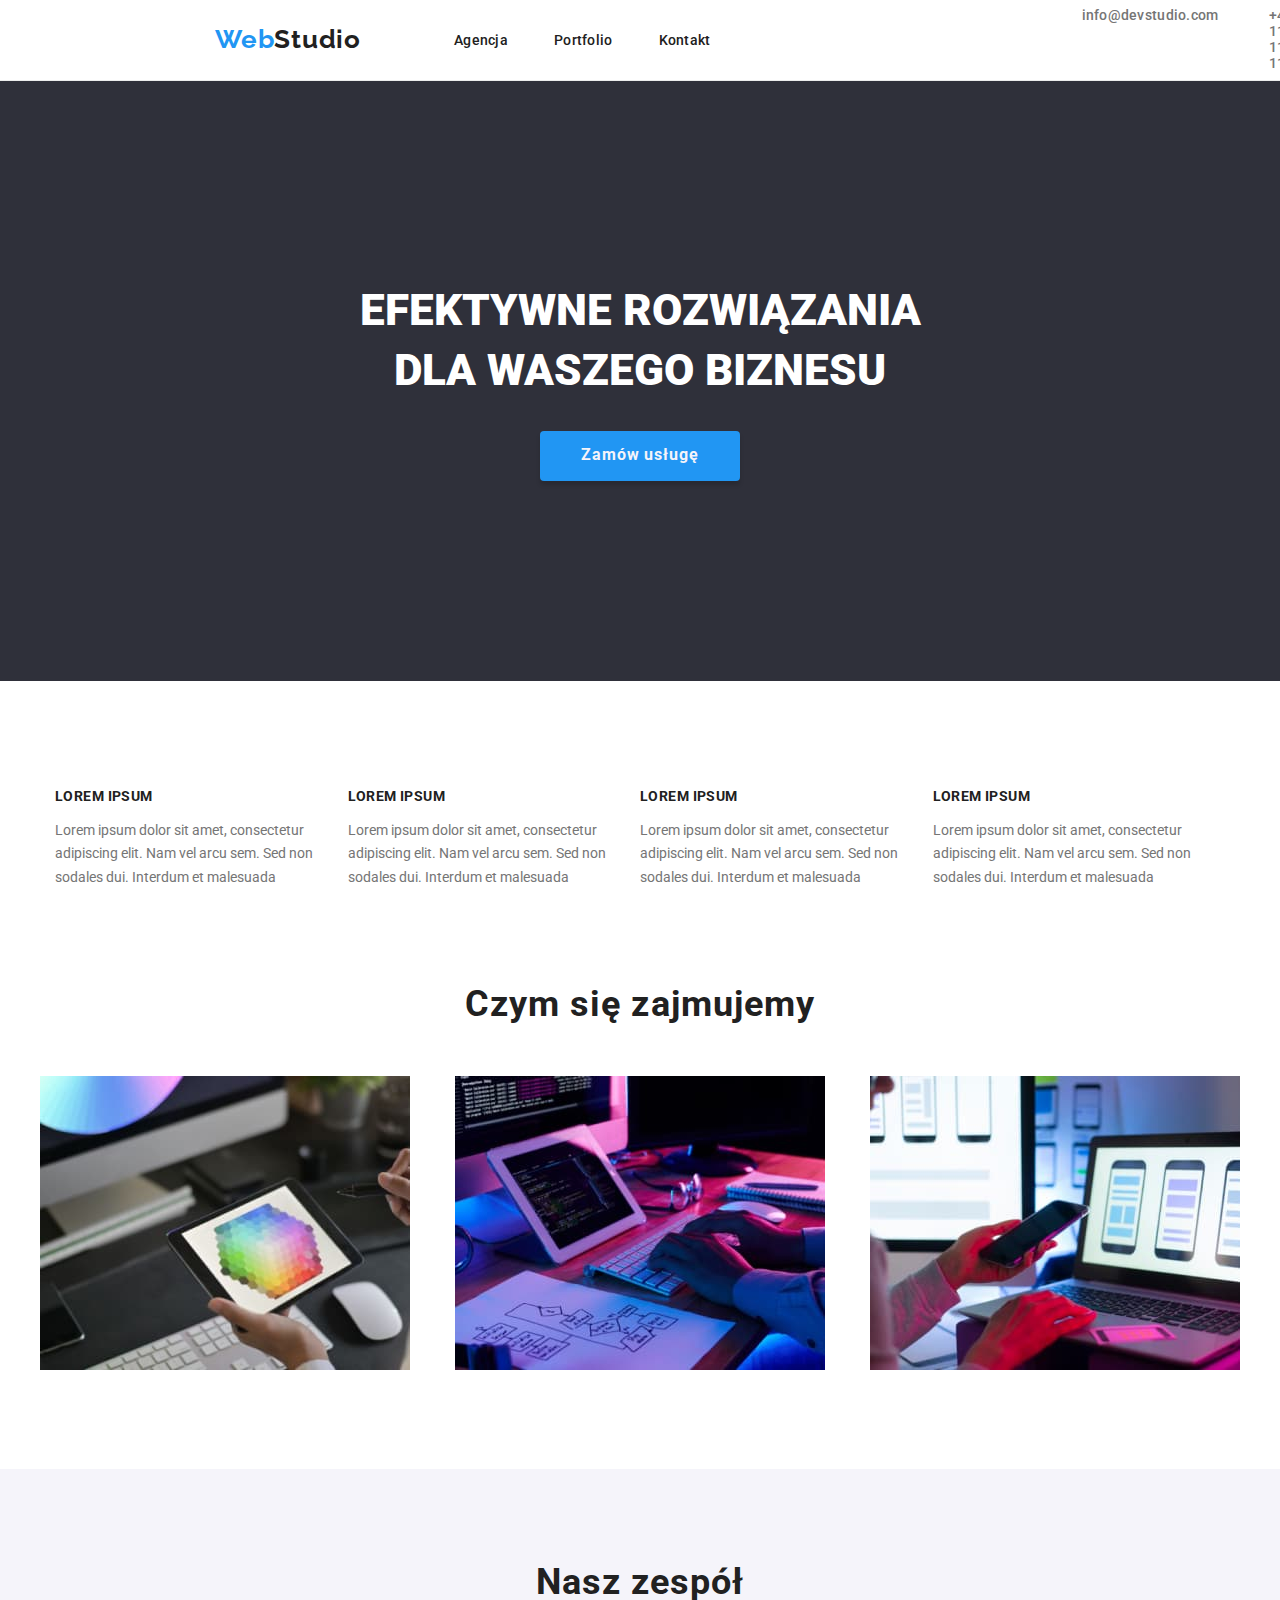
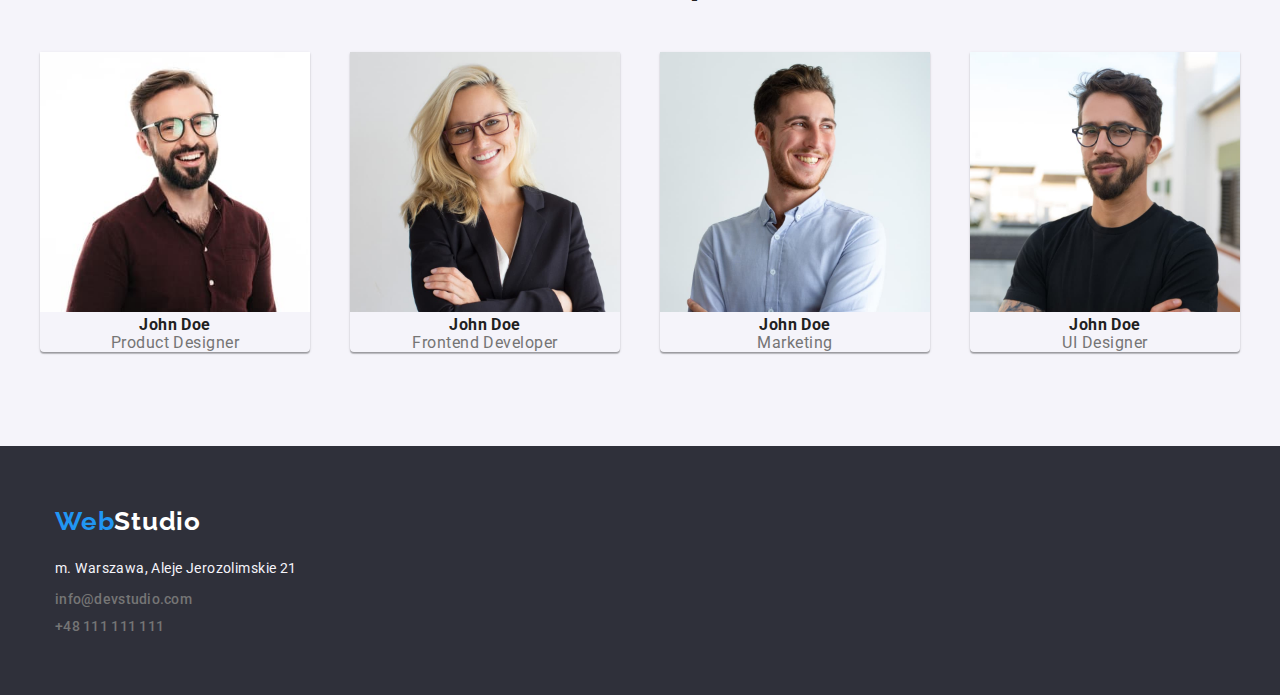
==== commit 30bb00c6: "poprawki 23.10 od mentora" ====
--- a/index.html
+++ b/index.html
@@ -108,7 +108,7 @@
           </li>
           <li class="list-item-section-3">
             <img
-              src="./images/hand with tablet.jpg"
+              src="./images/hand-with-tablet.jpg"
               alt="hand with tablet"
               width="370"
               height="294"
@@ -123,7 +123,7 @@
           <ul class="list-style-section-4">
             <li class="team-member">
               <img
-                src="./images/john doe product designer.jpg"
+                src="./images/john-doe-product-designer.jpg"
                 alt="men with beard"
                 width="270"
                 height="260"
@@ -134,7 +134,7 @@
             </li>
             <li class="team-member">
               <img
-                src="./images/frontend developer.jpg"
+                src="./images/frontend-developer.jpg"
                 alt="girl with blon hair"
                 width="270"
                 height="260"
@@ -145,7 +145,7 @@
             </li>
             <li class="team-member">
               <img
-                src="./images/john doe marketing.jpg"
+                src="./images/john-doe-marketing.jpg"
                 alt="smilling man"
                 width="270"
                 height="260"
@@ -156,7 +156,7 @@
             </li>
             <li class="team-member">
               <img
-                src="./images/man with beard.jpg"
+                src="./images/man-with-beard.jpg"
                 alt="man with beard"
                 width="270"
                 height="260"
@@ -170,9 +170,10 @@
       </div>
     </main>
 
-    <footer class="footer-style">
-      <div class="logo-footer-style">
-        <a href="index.html" class="logo-link">
+      <footer class="footer-style">
+      <div class="container footer-flex">
+        <div class="logo-footer-style">
+        <a href="#" class="logo-link">
           Web<span class="studio-footer">Studio</span></a
         >
       </div>
@@ -190,7 +191,7 @@
         <li>
           <a href="tel:+48111111111" class="adress-tel">+48 111 111 111</a>
         </li>
-      </ul>
+      </ul></div>
     </footer>
   </body>
 </html>
--- a/css/style.css
+++ b/css/style.css
@@ -7,30 +7,39 @@
   --color-light-grey: #e5e5e5;
   --color-header-border: #ececec;
   --color-white: #fff;
+  --color-of-border: #eeeeee;
 }
 
 body {
-  margin: 0;
   margin: auto;
   padding: 0;
   font-family: "Roboto", sans-serif;
   color: var(--color-black);
-  width: 1600px;
-  background-color: var(--color-light-grey);
+
+  background-color: var(--color-white);
 }
 
 ul {
   list-style: none;
   padding: 0;
-}
-
-h1 {
+  margin: 0;
+}
+
+h1,
+h2,
+h4,
+p {
   margin: 0;
 }
 
 .container {
   width: 1200px;
   margin: auto;
+  padding: 0 15px;
+}
+
+.border-line-portfolio {
+  border-bottom: 1px solid var(--color-of-border);
 }
 
 .section {
@@ -40,13 +49,13 @@
 .menu {
   display: flex;
   align-items: center;
-  border-bottom: 1px solid var(--header-border);
+  border-bottom: 1px solid var(--color-header-border);
   background-color: var(--color-white);
 }
 
 /*logo*/
 .logo {
-  margin-left: 215px;
+  padding-left: 215px;
   padding-top: 24px;
   padding-bottom: 25px;
 }
@@ -59,7 +68,6 @@
   line-height: 1.19;
   letter-spacing: 0.03em;
   color: var(--hover-color);
-  margin-right: 93px;
 }
 
 .studio {
@@ -79,7 +87,7 @@
 }
 
 .list-style-nav-list {
-  padding-left: 93px;
+  margin-left: 93px;
   display: flex;
   gap: 46px;
 }
@@ -91,6 +99,7 @@
   font-size: 14px;
   line-height: 1.14;
   letter-spacing: 0.02em;
+  color: inherit;
 }
 
 .nav-link:visited {
@@ -117,7 +126,7 @@
 }
 
 .list-style-nav-2-list {
-  padding-left: 371px;
+  margin-left: 371px;
   display: flex;
   gap: 50px;
 }
@@ -155,7 +164,7 @@
   background-color: var(--color-grey2);
 }
 .section-1-h1 {
-  padding-bottom: 30px;
+  margin-bottom: 30px;
   font-style: normal;
   font-weight: 900;
   font-size: 44px;
@@ -186,7 +195,6 @@
   margin-top: 94px;
 }
 
-
 .section-2-h3 {
   font-style: normal;
   font-size: 14px;
@@ -215,10 +223,9 @@
 }
 
 .list-style-section-3 {
-  display:flex;
+  display: flex;
   justify-content: space-between;
   gap: 30px;
-
 }
 
 .section-4 {
@@ -233,20 +240,19 @@
   font-size: 36px;
   letter-spacing: 0.03em;
   line-height: 1.1;
+  margin-bottom: 50px;
 }
 
 .list-style-section-4 {
-display: flex;
-flex-direction: row;
-justify-content: space-between;
-gap: 30px;
-
-
+  display: flex;
+  flex-direction: row;
+  justify-content: space-between;
+  gap: 30px;
 }
 .team-member {
-  box-shadow: 0px 1px 3px rgba(0, 0, 0, 0.12), 0px 1px 1px rgba(0, 0, 0, 0.14), 0px 2px 1px rgba(0, 0, 0, 0.2);
-border-radius: 0px 0px 4px 4px;
-
+  box-shadow: 0px 1px 3px rgba(0, 0, 0, 0.12), 0px 1px 1px rgba(0, 0, 0, 0.14),
+    0px 2px 1px rgba(0, 0, 0, 0.2);
+  border-radius: 0px 0px 4px 4px;
 }
 .section-4-h4 {
   font-style: normal;
@@ -264,21 +270,22 @@
   line-height: 1.1;
 }
 
-.section-4-h4, .section-4-p {
+.section-4-h4,
+.section-4-p {
   text-align: center;
-
 }
 
 /*footer*/
 
 .footer-style {
-  padding-left: 215px;
   padding-top: 60px;
   padding-bottom: 60px;
+  background-color: var(--color-grey2);
+}
+.footer-flex {
   display: flex;
   flex-direction: column;
   gap: 20px;
-  background-color: var(--color-grey2);
 }
 
 .logo-footer-style {
@@ -294,18 +301,16 @@
 
 .studio-footer {
   color: var(--color-white);
-
-
 }
 
 .list-in-footer {
-padding: 0;
-display: flex;
-flex-direction: column;
-gap: 9px;
+  padding: 0;
+  display: flex;
+  flex-direction: column;
+  gap: 9px;
 }
 .adress-localization {
-  display:flex;
+  display: flex;
   gap: 9px;
   font-style: normal;
   font-weight: 400;
@@ -315,10 +320,7 @@
   line-height: 1.71;
 }
 
-
-
 .adress-mail {
- 
   font-style: normal;
   font-weight: 500;
   font-size: 14px;
@@ -329,7 +331,6 @@
 }
 
 .adress-tel {
-  
   font-style: normal;
   font-weight: 500;
   font-size: 14px;
@@ -351,8 +352,8 @@
 
 .button-page-1:hover,
 .button-page-1:focus {
-  width: 93px;
-  height: 38px;
+  /* width: 93px;
+  height: 38px; */
   background: var(--hover-color);
   color: var(--color-very-light-grey);
   box-shadow: 0px 3px 1px rgba(0, 0, 0, 0.1), 0px 1px 2px rgba(0, 0, 0, 0.08),
@@ -360,8 +361,12 @@
   border-radius: 4px;
 }
 .button-page-2 {
-  width: 93px;
-  height: 38px;
+  padding: 6px 22px 6px 22px;
+
+  font-weight: 500;
+  font-size: 16px;
+  line-height: 1.62;
+
   background: var(--color-very-light-grey);
   border-radius: 4px;
   border-style: none;
@@ -370,8 +375,6 @@
 
 .button-page-2:hover,
 .button-page-2:focus {
-  width: 93px;
-  height: 38px;
   background: var(--hover-color);
   color: var(--color-very-light-grey);
   box-shadow: 0px 3px 1px rgba(0, 0, 0, 0.1), 0px 1px 2px rgba(0, 0, 0, 0.08),
@@ -379,11 +382,31 @@
   border-radius: 4px;
 }
 
+.portfolio-buttons {
+  display: flex;
+  justify-content: center;
+  padding: 0;
+  gap: 8px;
+  margin-bottom: 50px;
+}
+
+.list-style-portfolio {
+  display: flex;
+  flex-wrap: wrap;
+  gap: 30px;
+}
+
+.list-item-section-5 {
+  flex-basis: calc((100% - 60px) / 3);
+}
+
 .section-5-h4 {
   font-style: normal;
   font-size: 18px;
   letter-spacing: 0.06em;
   line-height: 2;
+  padding-top: 20px;
+  padding-left: 24px;
 }
 
 .section-5-p {
@@ -393,4 +416,7 @@
   letter-spacing: 0.03em;
   color: var(--color-grey);
   line-height: 1.8;
-}
+  padding-bottom: 20px;
+  padding-left: 24px;
+  margin-top: 4px;
+}
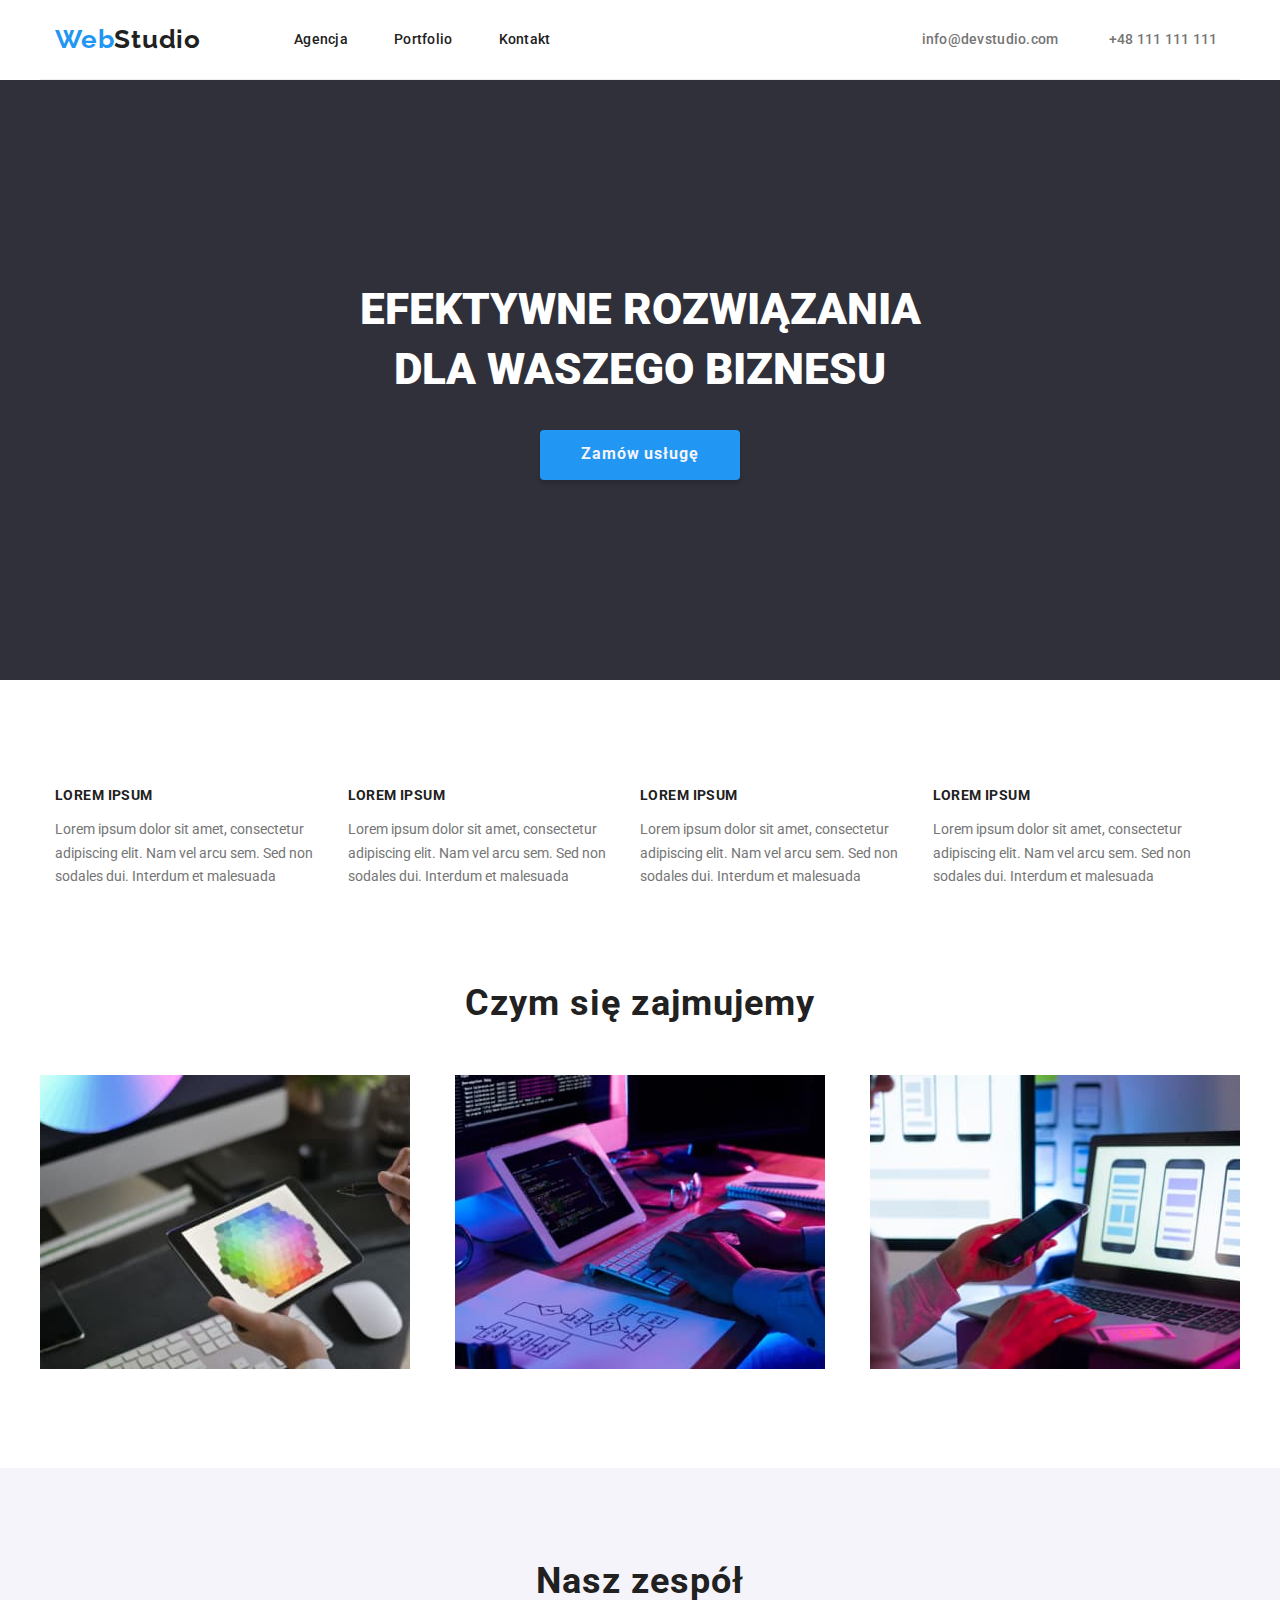
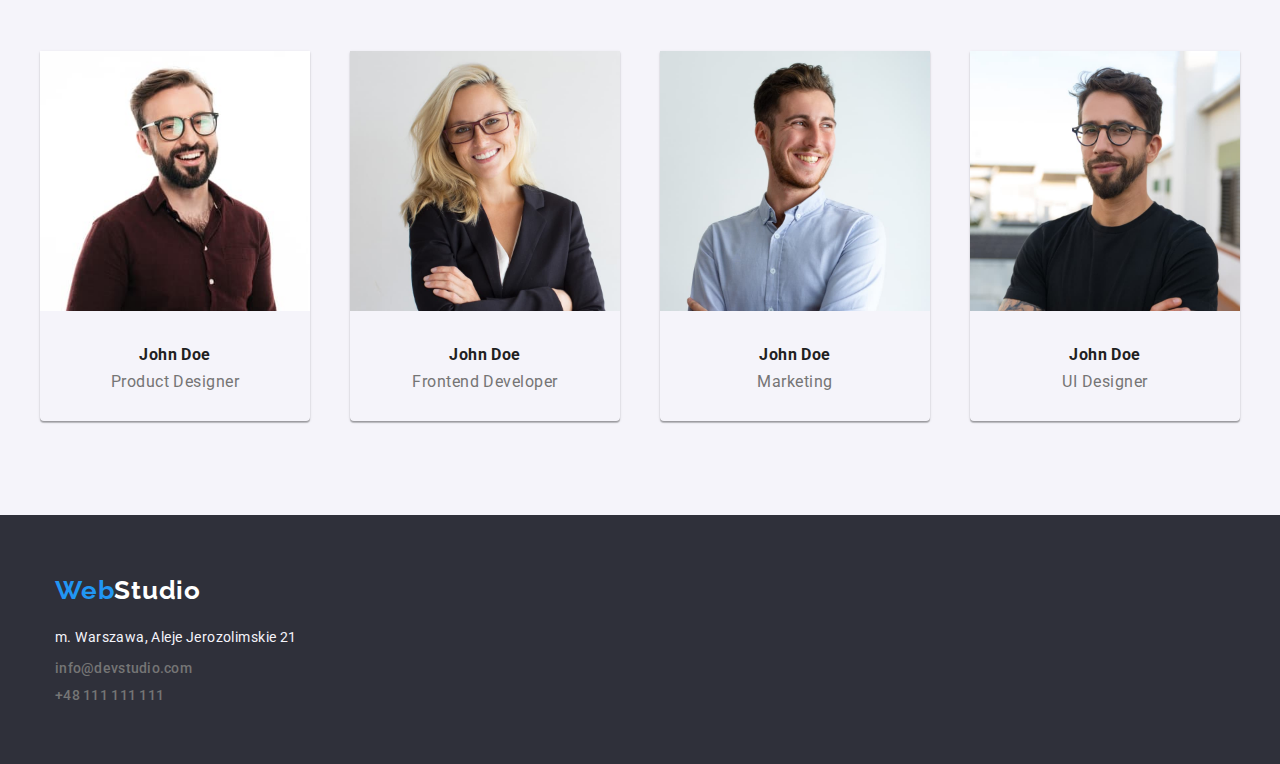
==== commit cd830f34: "nowe zmiany 24.10" ====
--- a/index.html
+++ b/index.html
@@ -18,8 +18,8 @@
     <title>Studio</title>
   </head>
   <body class="wrapper">
-    <header class="menu">
-      <div class="logo">
+    <header class="menu container">
+      <div>
         <a href="index.html" class="logo-link">
           Web<span class="studio">Studio</span></a
         >
@@ -170,28 +170,29 @@
       </div>
     </main>
 
-      <footer class="footer-style">
+    <footer class="footer-style">
       <div class="container footer-flex">
         <div class="logo-footer-style">
-        <a href="#" class="logo-link">
-          Web<span class="studio-footer">Studio</span></a
-        >
+          <a href="#" class="logo-link">
+            Web<span class="studio-footer">Studio</span></a
+          >
+        </div>
+        <ul class="list-in-footer">
+          <li>
+            <address class="adress-localization">
+              m. Warszawa, Aleje Jerozolimskie 21
+            </address>
+          </li>
+          <li>
+            <a href="mailto:info@devstudio.com" class="adress-mail"
+              >info@devstudio.com</a
+            >
+          </li>
+          <li>
+            <a href="tel:+48111111111" class="adress-tel">+48 111 111 111</a>
+          </li>
+        </ul>
       </div>
-      <ul class="list-in-footer">
-        <li>
-          <address class="adress-localization">
-            m. Warszawa, Aleje Jerozolimskie 21
-          </address>
-        </li>
-        <li>
-          <a href="mailto:info@devstudio.com" class="adress-mail"
-            >info@devstudio.com</a
-          >
-        </li>
-        <li>
-          <a href="tel:+48111111111" class="adress-tel">+48 111 111 111</a>
-        </li>
-      </ul></div>
     </footer>
   </body>
 </html>
--- a/css/style.css
+++ b/css/style.css
@@ -34,31 +34,35 @@
 
 .container {
   width: 1200px;
-  margin: auto;
+  margin: 0 auto;
   padding: 0 15px;
 }
 
 .border-line-portfolio {
   border-bottom: 1px solid var(--color-of-border);
+  border-left: 1px solid var(--color-of-border);
+  border-right: 1px solid var(--color-of-border);
 }
 
 .section {
   padding: 94px 0;
 }
 
-.menu {
+/*logo*/
+
+header {
   display: flex;
   align-items: center;
   border-bottom: 1px solid var(--color-header-border);
   background-color: var(--color-white);
-}
-
-/*logo*/
-.logo {
-  padding-left: 215px;
-  padding-top: 24px;
-  padding-bottom: 25px;
-}
+  height: 80px;
+}
+
+.header {
+  display: flex;
+  align-items: center;
+}
+
 .logo-link {
   font-family: "Raleway", sans-serif;
   text-decoration: none;
@@ -259,6 +263,8 @@
   font-size: 16px;
   letter-spacing: 0.03em;
   line-height: 1.1;
+  margin-bottom: 10px;
+  margin-top: 30px;
 }
 
 .section-4-p {
@@ -268,6 +274,7 @@
   letter-spacing: 0.03em;
   color: var(--color-grey);
   line-height: 1.1;
+  margin-bottom: 30px;
 }
 
 .section-4-h4,
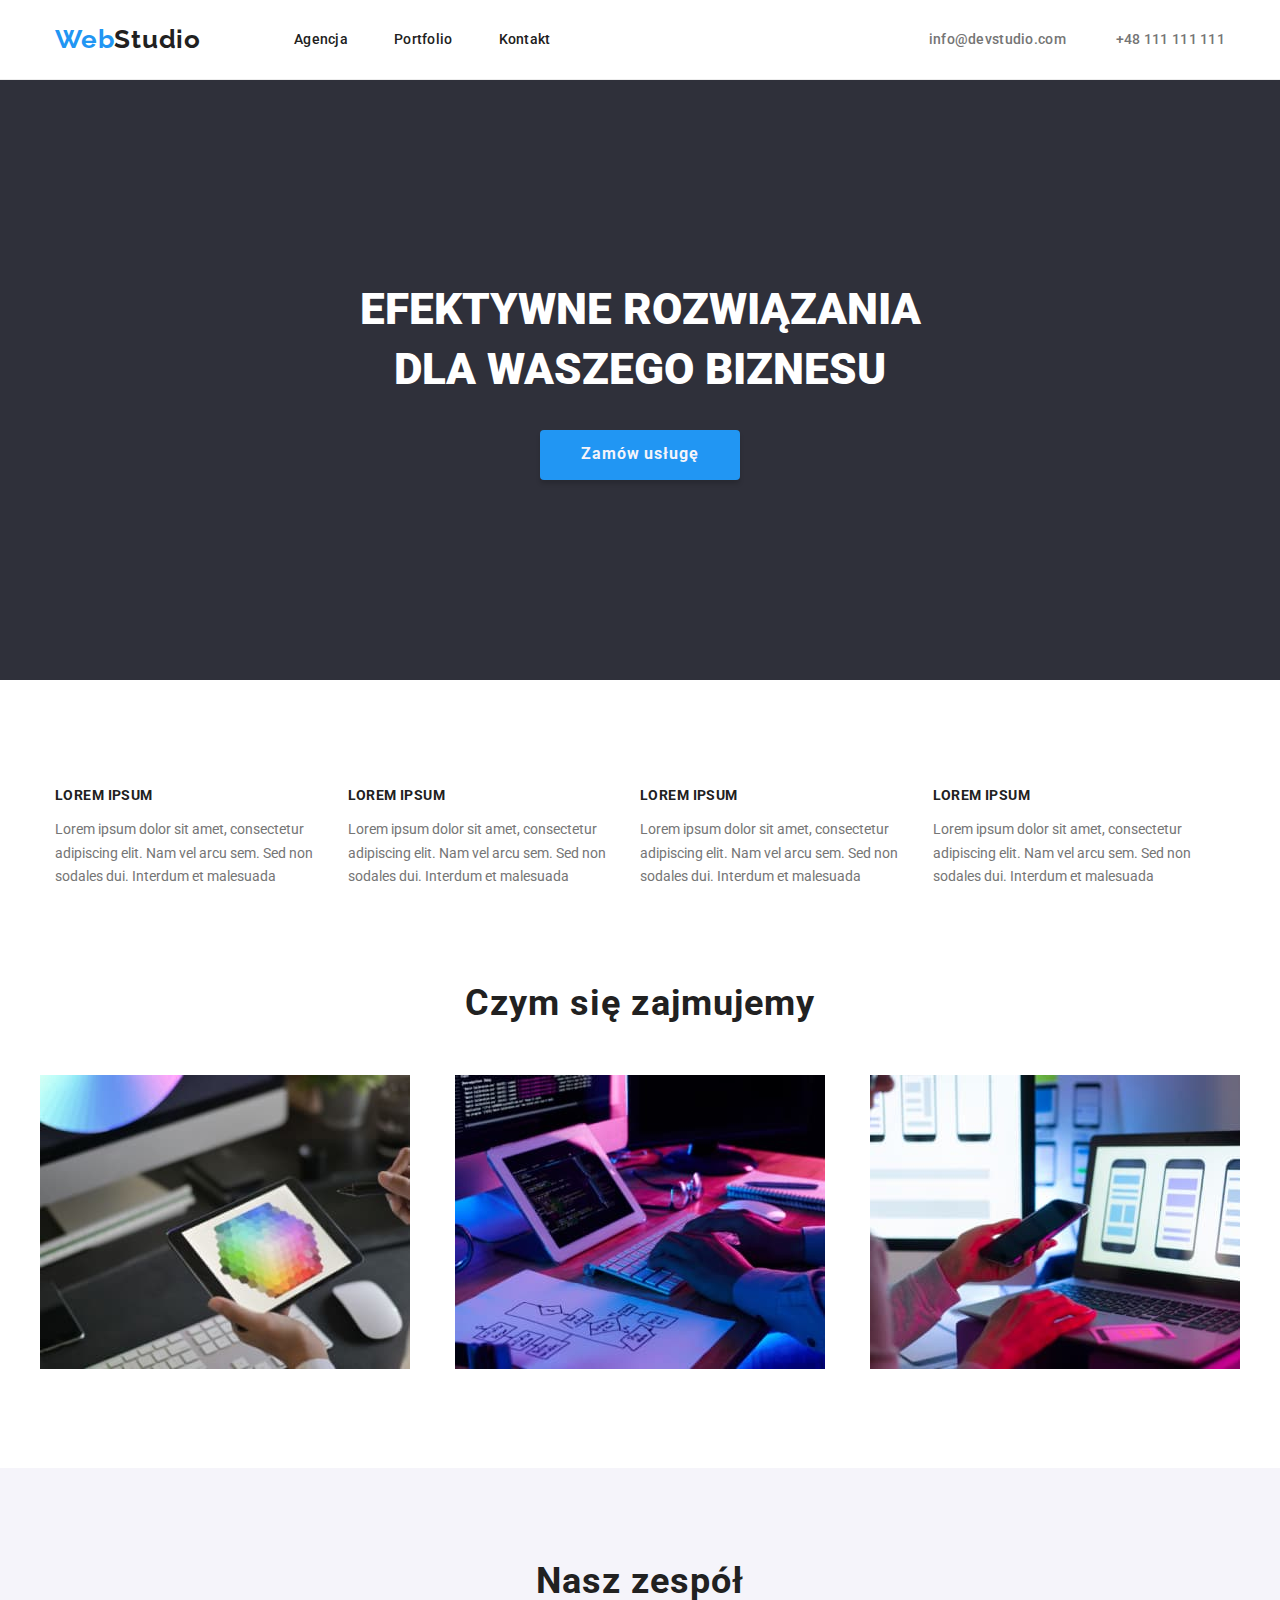
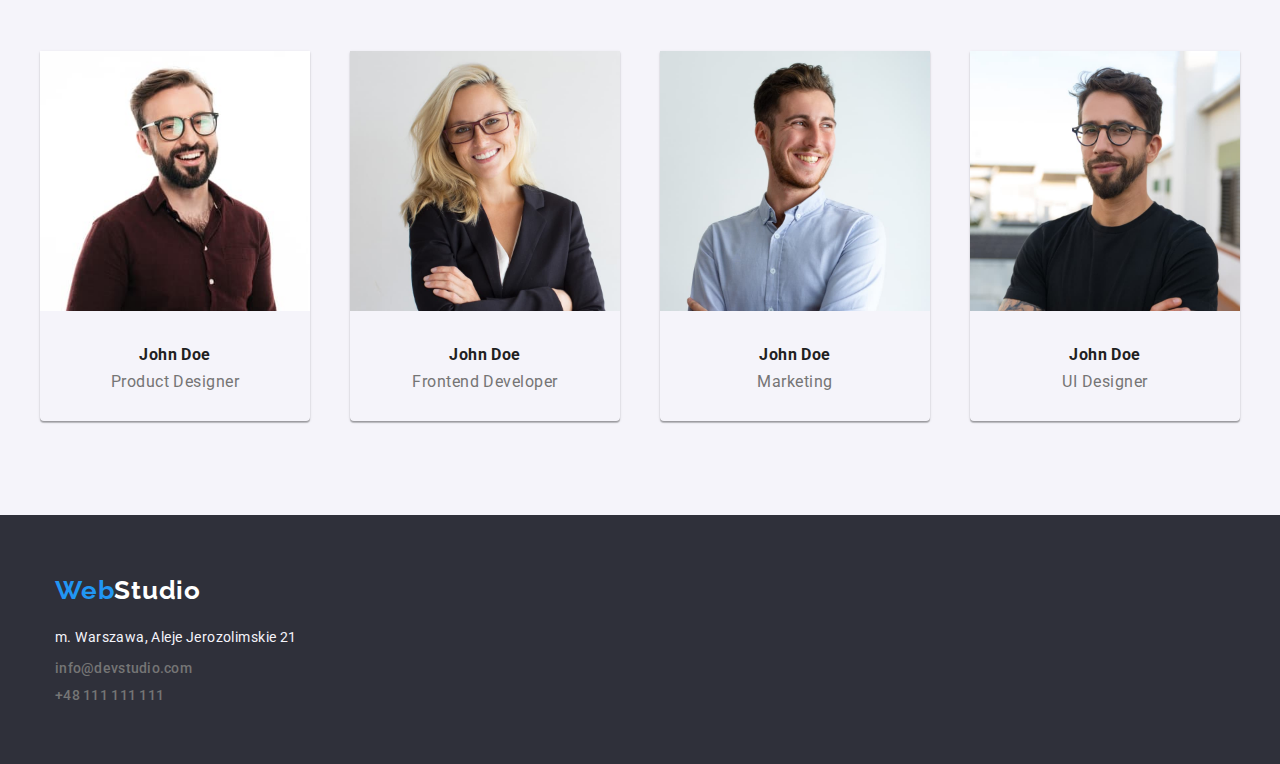
==== commit fab715bd: "zmiany 24.10 cz2" ====
--- a/index.html
+++ b/index.html
@@ -18,32 +18,32 @@
     <title>Studio</title>
   </head>
   <body class="wrapper">
-    <header class="menu container">
-      <div>
-        <a href="index.html" class="logo-link">
-          Web<span class="studio">Studio</span></a
-        >
-      </div>
-      <div>
-        <nav>
-          <ul class="list-style-nav-list">
-            <li><a href="#" class="nav-link">Agencja</a></li>
-            <li><a href="./portfolio.html" class="nav-link">Portfolio</a></li>
-            <li><a href="#" class="nav-link">Kontakt</a></li>
+    <header class="menu">
+      <div class="container">
+        <div class="header-content">
+          <nav class="header-nav">
+            <a href="index.html" class="logo-link">
+              Web<span class="studio">Studio</span></a
+            >
+            <ul class="list-style-nav-list">
+              <li><a href="#" class="nav-link">Agencja</a></li>
+              <li>
+                <a href="./portfolio.html" class="nav-link">Portfolio</a>
+              </li>
+              <li><a href="#" class="nav-link">Kontakt</a></li>
+            </ul>
+          </nav>
+          <ul class="list-style-nav-2-list">
+            <li>
+              <a href="mailto:info@devstudio.com" class="nav-mail"
+                >info@devstudio.com</a
+              >
+            </li>
+            <li>
+              <a href="tel:+48111111111" class="nav-number">+48 111 111 111</a>
+            </li>
           </ul>
-        </nav>
-      </div>
-      <div class="nav-2">
-        <ul class="list-style-nav-2-list">
-          <li>
-            <a href="mailto:info@devstudio.com" class="nav-mail"
-              >info@devstudio.com</a
-            >
-          </li>
-          <li>
-            <a href="tel:+48111111111" class="nav-number">+48 111 111 111</a>
-          </li>
-        </ul>
+        </div>
       </div>
     </header>
     <main>
--- a/css/style.css
+++ b/css/style.css
@@ -58,9 +58,10 @@
   height: 80px;
 }
 
-.header {
+.header-content {
   display: flex;
   align-items: center;
+  justify-content: space-between;
 }
 
 .logo-link {
@@ -89,6 +90,10 @@
   line-height: 1.14;
   letter-spacing: 0.02em;
 }
+.header-nav {
+  display: flex;
+  align-items: center;
+}
 
 .list-style-nav-list {
   margin-left: 93px;
@@ -130,7 +135,6 @@
 }
 
 .list-style-nav-2-list {
-  margin-left: 371px;
   display: flex;
   gap: 50px;
 }
@@ -406,6 +410,9 @@
 .list-item-section-5 {
   flex-basis: calc((100% - 60px) / 3);
 }
+.list-item-section-5 img {
+  display: block;
+}
 
 .section-5-h4 {
   font-style: normal;
